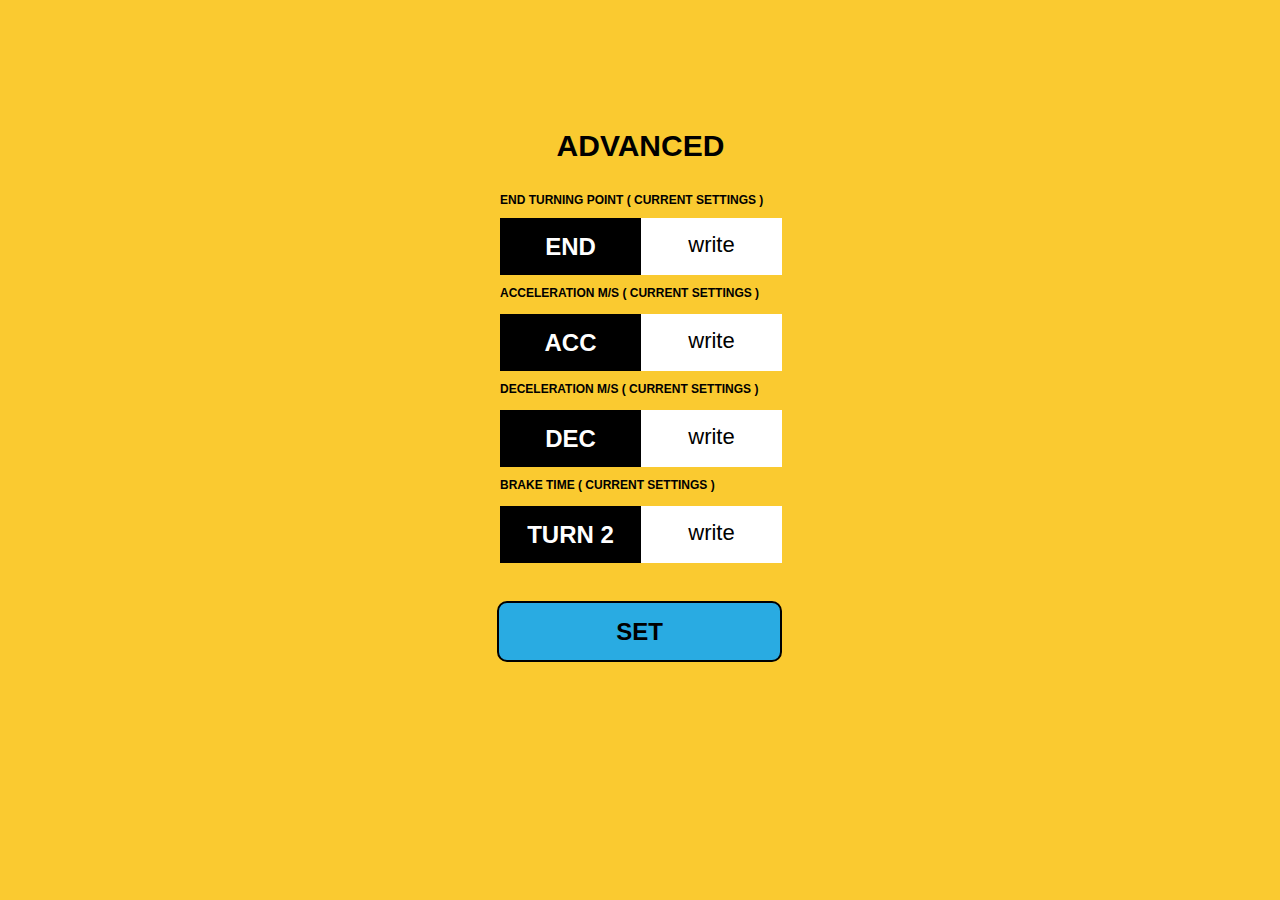
==== data/advanced.html @ ce251506 "Remove nomq from html files" ====
<!DOCTYPE html>
<html class="nojs html css_verticalspacer" lang="en-US">
 <head>

  <meta http-equiv="Content-type" content="text/html;charset=UTF-8"/>
  <meta name="generator" content="2018.1.1.386"/>
  <meta name="viewport" content="width=device-width, initial-scale=1.0"/>
   
  <title>Advanced</title>
  <!-- CSS -->
  <link rel="stylesheet" type="text/css" href="css/site_global.css?crc=444006867"/>
  <link rel="stylesheet" type="text/css" href="css/advanced.css?crc=213517032" id="pagesheet"/>
 </head>
 <body>

  <div class="breakpoint active" id="bp_infinity" data-min-width="961"><!-- responsive breakpoint node -->
   <div class="clearfix" id="page"><!-- column -->
    <a class="nonblock nontext clip_frame colelem shared_content" id="u1479" href="program-selector.html" data-content-guid="u1479_content"><!-- svg --><img class="svg temp_no_img_src" id="u1480" data-orig-src="images/left-arrow.svg?crc=391656077" width="75" height="75" alt="" data-mu-svgfallback="images/left%20arrow_poster_.png?crc=184332363" src="images/blank.gif?crc=4208392903"/></a>
    <div class="clearfix colelem shared_content" id="u1478-4" data-content-guid="u1478-4_content"><!-- content -->
     <p id="u1478-2">ADVANCED</p>
    </div>
    <div class="clearfix colelem shared_content" id="u1481-4" data-content-guid="u1481-4_content"><!-- content -->
     <p>END TURNING POINT ( CURRENT SETTINGS )</p>
    </div>
    <div class="clearfix colelem shared_content" id="pu1469-4" data-content-guid="pu1469-4_content"><!-- group -->
     <div class="clearfix grpelem" id="u1469-4"><!-- content -->
      <p id="u1469-2">END</p>
     </div>
     <div class="clearfix grpelem" id="u1470-4"><!-- content -->
      <p id="u1470-2">write</p>
     </div>
    </div>
    <div class="clearfix colelem shared_content" id="u1482-4" data-content-guid="u1482-4_content"><!-- content -->
     <p>ACCELERATION M/S ( CURRENT SETTINGS )</p>
    </div>
    <div class="clearfix colelem shared_content" id="pu1471-4" data-content-guid="pu1471-4_content"><!-- group -->
     <div class="clearfix grpelem" id="u1471-4"><!-- content -->
      <p id="u1471-2">ACC</p>
     </div>
     <div class="clearfix grpelem" id="u1472-4"><!-- content -->
      <p id="u1472-2">write</p>
     </div>
    </div>
    <div class="clearfix colelem shared_content" id="u1483-4" data-content-guid="u1483-4_content"><!-- content -->
     <p>DECELERATION M/S ( CURRENT SETTINGS )</p>
    </div>
    <div class="clearfix colelem shared_content" id="pu1473-4" data-content-guid="pu1473-4_content"><!-- group -->
     <div class="clearfix grpelem" id="u1473-4"><!-- content -->
      <p id="u1473-2">DEC</p>
     </div>
     <div class="clearfix grpelem" id="u1474-4"><!-- content -->
      <p id="u1474-2">write</p>
     </div>
    </div>
    <div class="clearfix colelem shared_content" id="u1484-4" data-content-guid="u1484-4_content"><!-- content -->
     <p>BRAKE TIME ( CURRENT SETTINGS )</p>
    </div>
    <div class="clearfix colelem shared_content" id="pu1475-4" data-content-guid="pu1475-4_content"><!-- group -->
     <div class="clearfix grpelem" id="u1475-4"><!-- content -->
      <p id="u1475-2">TURN 2</p>
     </div>
     <div class="clearfix grpelem" id="u1476-4"><!-- content -->
      <p id="u1476-2">write</p>
     </div>
    </div>
    <div class="rounded-corners clearfix colelem shared_content" id="u1477-4" data-content-guid="u1477-4_content"><!-- content -->
     <p id="u1477-2">SET</p>
    </div>
    <div class="verticalspacer" data-offset-top="662" data-content-above-spacer="662" data-content-below-spacer="21"></div>
   </div>
  </div>
  <div class="breakpoint" id="bp_960" data-min-width="741" data-max-width="960"><!-- responsive breakpoint node -->
   <div class="clearfix temp_no_id" data-orig-id="page"><!-- column -->
    <span class="nonblock nontext clip_frame colelem placeholder" data-placeholder-for="u1479_content"><!-- placeholder node --></span>
    <span class="clearfix colelem placeholder" data-placeholder-for="u1478-4_content"><!-- placeholder node --></span>
    <span class="clearfix colelem placeholder" data-placeholder-for="u1481-4_content"><!-- placeholder node --></span>
    <span class="clearfix colelem placeholder" data-placeholder-for="pu1469-4_content"><!-- placeholder node --></span>
    <span class="clearfix colelem placeholder" data-placeholder-for="u1482-4_content"><!-- placeholder node --></span>
    <span class="clearfix colelem placeholder" data-placeholder-for="pu1471-4_content"><!-- placeholder node --></span>
    <span class="clearfix colelem placeholder" data-placeholder-for="u1483-4_content"><!-- placeholder node --></span>
    <span class="clearfix colelem placeholder" data-placeholder-for="pu1473-4_content"><!-- placeholder node --></span>
    <span class="clearfix colelem placeholder" data-placeholder-for="u1484-4_content"><!-- placeholder node --></span>
    <span class="clearfix colelem placeholder" data-placeholder-for="pu1475-4_content"><!-- placeholder node --></span>
    <span class="rounded-corners clearfix colelem placeholder" data-placeholder-for="u1477-4_content"><!-- placeholder node --></span>
    <div class="verticalspacer" data-offset-top="660" data-content-above-spacer="660" data-content-below-spacer="18"></div>
   </div>
  </div>
  <div class="breakpoint" id="bp_740" data-min-width="321" data-max-width="740"><!-- responsive breakpoint node -->
   <div class="clearfix temp_no_id" data-orig-id="page"><!-- column -->
    <span class="nonblock nontext clip_frame colelem placeholder" data-placeholder-for="u1479_content"><!-- placeholder node --></span>
    <span class="clearfix colelem placeholder" data-placeholder-for="u1478-4_content"><!-- placeholder node --></span>
    <span class="clearfix colelem placeholder" data-placeholder-for="u1481-4_content"><!-- placeholder node --></span>
    <span class="clearfix colelem placeholder" data-placeholder-for="pu1469-4_content"><!-- placeholder node --></span>
    <span class="clearfix colelem placeholder" data-placeholder-for="u1482-4_content"><!-- placeholder node --></span>
    <span class="clearfix colelem placeholder" data-placeholder-for="pu1471-4_content"><!-- placeholder node --></span>
    <span class="clearfix colelem placeholder" data-placeholder-for="u1483-4_content"><!-- placeholder node --></span>
    <span class="clearfix colelem placeholder" data-placeholder-for="pu1473-4_content"><!-- placeholder node --></span>
    <span class="clearfix colelem placeholder" data-placeholder-for="u1484-4_content"><!-- placeholder node --></span>
    <span class="clearfix colelem placeholder" data-placeholder-for="pu1475-4_content"><!-- placeholder node --></span>
    <span class="rounded-corners clearfix colelem placeholder" data-placeholder-for="u1477-4_content"><!-- placeholder node --></span>
    <div class="verticalspacer" data-offset-top="660" data-content-above-spacer="660" data-content-below-spacer="21"></div>
   </div>
  </div>
  <div class="breakpoint" id="bp_320" data-max-width="320"><!-- responsive breakpoint node -->
   <div class="clearfix temp_no_id" data-orig-id="page"><!-- column -->
    <a class="nonblock nontext clip_frame colelem temp_no_id" href="program-selector.html" data-orig-id="u1479"><!-- svg --><img class="svg temp_no_id temp_no_img_src" data-orig-src="images/left-arrow.svg?crc=391656077" width="38" height="38" alt="" data-mu-svgfallback="images/left%20arrow_poster_.png?crc=184332363" data-orig-id="u1480" src="images/blank.gif?crc=4208392903"/></a>
    <span class="clearfix colelem placeholder" data-placeholder-for="u1478-4_content"><!-- placeholder node --></span>
    <span class="clearfix colelem placeholder" data-placeholder-for="u1481-4_content"><!-- placeholder node --></span>
    <span class="clearfix colelem placeholder" data-placeholder-for="pu1469-4_content"><!-- placeholder node --></span>
    <span class="clearfix colelem placeholder" data-placeholder-for="u1482-4_content"><!-- placeholder node --></span>
    <span class="clearfix colelem placeholder" data-placeholder-for="pu1471-4_content"><!-- placeholder node --></span>
    <span class="clearfix colelem placeholder" data-placeholder-for="u1483-4_content"><!-- placeholder node --></span>
    <span class="clearfix colelem placeholder" data-placeholder-for="pu1473-4_content"><!-- placeholder node --></span>
    <span class="clearfix colelem placeholder" data-placeholder-for="u1484-4_content"><!-- placeholder node --></span>
    <span class="clearfix colelem placeholder" data-placeholder-for="pu1475-4_content"><!-- placeholder node --></span>
    <span class="rounded-corners clearfix colelem placeholder" data-placeholder-for="u1477-4_content"><!-- placeholder node --></span>
    <div class="verticalspacer" data-offset-top="581" data-content-above-spacer="580" data-content-below-spacer="101"></div>
   </div>
  </div>
  <!-- Other scripts -->
  </body>
</html>
---- data/css/site_global.css ----
html {
  min-height: 100%;
  min-width: 100%;
  -ms-text-size-adjust: none;
}

body,
div,
dl,
dt,
dd,
ul,
ol,
li,
nav,
h1,
h2,
h3,
h4,
h5,
h6,
pre,
code,
form,
fieldset,
legend,
input,
button,
textarea,
p,
blockquote,
th,
td,
a {
  margin: 0px;
  padding: 0px;
  border-width: 0px;
  border-style: solid;
  border-color: transparent;
  -webkit-transform-origin: left top;
  -ms-transform-origin: left top;
  -o-transform-origin: left top;
  transform-origin: left top;
  background-repeat: no-repeat;
}

button.submit-btn {
  -moz-box-sizing: content-box;
  -webkit-box-sizing: content-box;
  box-sizing: content-box;
}

.transition {
  -webkit-transition-property: background-image, background-position, background-color, border-color, border-radius, color, font-size, font-style, font-weight, letter-spacing, line-height, text-align, box-shadow, text-shadow, opacity;
  transition-property: background-image, background-position, background-color, border-color, border-radius, color, font-size, font-style, font-weight, letter-spacing, line-height, text-align, box-shadow, text-shadow, opacity;
}

.transition * {
  -webkit-transition: inherit;
  transition: inherit;
}

table {
  border-collapse: collapse;
  border-spacing: 0px;
}

fieldset,
img {
  border: 0px;
  border-style: solid;
  -webkit-transform-origin: left top;
  -ms-transform-origin: left top;
  -o-transform-origin: left top;
  transform-origin: left top;
}

address,
caption,
cite,
code,
dfn,
em,
strong,
th,
var,
optgroup {
  font-style: inherit;
  font-weight: inherit;
}

del,
ins {
  text-decoration: none;
}

li {
  list-style: none;
}

caption,
th {
  text-align: left;
}

h1,
h2,
h3,
h4,
h5,
h6 {
  font-size: 100%;
  font-weight: inherit;
}

input,
button,
textarea,
select,
optgroup,
option {
  font-family: inherit;
  font-size: inherit;
  font-style: inherit;
  font-weight: inherit;
}

.form-grp input,
.form-grp textarea {
  -webkit-appearance: none;
  -webkit-border-radius: 0;
}

body {
  font-family: Arial, Helvetica Neue, Helvetica, sans-serif;
  text-align: left;
  font-size: 14px;
  line-height: 17px;
  word-wrap: break-word;
  text-rendering: optimizeLegibility;
  -moz-font-feature-settings: 'liga';
  -ms-font-feature-settings: 'liga';
  -webkit-font-feature-settings: 'liga';
  font-feature-settings: 'liga';
}

a:link {
  color: #0000FF;
  text-decoration: underline;
}

a:visited {
  color: #800080;
  text-decoration: underline;
}

a:hover {
  color: #0000FF;
  text-decoration: underline;
}

a:active {
  color: #EE0000;
  text-decoration: underline;
}

a.nontext {
  color: black;
  text-decoration: none;
  font-style: normal;
  font-weight: normal;
}

.normal_text {
  color: #000000;
  direction: ltr;
  font-family: Arial, Helvetica Neue, Helvetica, sans-serif;
  font-size: 14px;
  font-style: normal;
  font-weight: normal;
  letter-spacing: 0px;
  line-height: 17px;
  text-align: left;
  text-decoration: none;
  text-indent: 0px;
  text-transform: none;
  vertical-align: 0px;
  padding: 0px;
}

.list0 li:before {
  position: absolute;
  right: 100%;
  letter-spacing: 0px;
  text-decoration: none;
  font-weight: normal;
  font-style: normal;
}

.rtl-list li:before {
  right: auto;
  left: 100%;
}

.nls-None>li:before,
.nls-None .list3>li:before,
.nls-None .list6>li:before {
  margin-right: 6px;
  content: '•';
}

.nls-None .list1>li:before,
.nls-None .list4>li:before,
.nls-None .list7>li:before {
  margin-right: 6px;
  content: '○';
}

.nls-None,
.nls-None .list1,
.nls-None .list2,
.nls-None .list3,
.nls-None .list4,
.nls-None .list5,
.nls-None .list6,
.nls-None .list7,
.nls-None .list8 {
  padding-left: 34px;
}

.nls-None.rtl-list,
.nls-None .list1.rtl-list,
.nls-None .list2.rtl-list,
.nls-None .list3.rtl-list,
.nls-None .list4.rtl-list,
.nls-None .list5.rtl-list,
.nls-None .list6.rtl-list,
.nls-None .list7.rtl-list,
.nls-None .list8.rtl-list {
  padding-left: 0px;
  padding-right: 34px;
}

.nls-None .list2>li:before,
.nls-None .list5>li:before,
.nls-None .list8>li:before {
  margin-right: 6px;
  content: '-';
}

.nls-None.rtl-list>li:before,
.nls-None .list1.rtl-list>li:before,
.nls-None .list2.rtl-list>li:before,
.nls-None .list3.rtl-list>li:before,
.nls-None .list4.rtl-list>li:before,
.nls-None .list5.rtl-list>li:before,
.nls-None .list6.rtl-list>li:before,
.nls-None .list7.rtl-list>li:before,
.nls-None .list8.rtl-list>li:before {
  margin-right: 0px;
  margin-left: 6px;
}

.TabbedPanelsTab {
  white-space: nowrap;
}

.MenuBar .MenuBarView,
.MenuBar .SubMenuView {
  display: block;
  list-style: none;
}

.MenuBar .SubMenu {
  display: none;
  position: absolute;
}

.NoWrap {
  white-space: nowrap;
  word-wrap: normal;
}

.rootelem {
  margin-left: auto;
  margin-right: auto;
}

.colelem {
  display: inline;
  float: left;
  clear: both;
}

.clearfix:after {
  content: "\0020";
  visibility: hidden;
  display: block;
  height: 0px;
  clear: both;
}

*:first-child+html .clearfix {
  zoom: 1;
}

.clip_frame {
  overflow: hidden;
}

.popup_anchor {
  position: relative;
  width: 0px;
  height: 0px;
}

.allow_click_through * {
  pointer-events: auto;
}

.popup_element {
  z-index: 100000;
}

.svg {
  display: block;
  vertical-align: top;
}

span.wrap {
  content: '';
  clear: left;
  display: block;
}

span.actAsInlineDiv {
  display: inline-block;
}

.position_content,
.excludeFromNormalFlow {
  float: left;
}

.preload_images {
  position: absolute;
  overflow: hidden;
  left: -9999px;
  top: -9999px;
  height: 1px;
  width: 1px;
}

.preload {
  height: 1px;
  width: 1px;
}

.animateStates {
  -webkit-transition: 0.3s ease-in-out;
  -moz-transition: 0.3s ease-in-out;
  -o-transition: 0.3s ease-in-out;
  transition: 0.3s ease-in-out;
}

[data-whatinput="mouse"] *:focus,
[data-whatinput="touch"] *:focus,
input:focus,
textarea:focus {
  outline: none;
}

textarea {
  resize: none;
  overflow: auto;
}

.allow_click_through,
.fld-prompt {
  pointer-events: none;
}

.wrapped-input {
  position: absolute;
  top: 0px;
  left: 0px;
  background: transparent;
  border: none;
}

.submit-btn {
  z-index: 50000;
  cursor: pointer;
}

.anchor_item {
  width: 22px;
  height: 18px;
}

.MenuBar .SubMenuVisible,
.MenuBarVertical .SubMenuVisible,
.MenuBar .SubMenu .SubMenuVisible,
.popup_element.Active,
span.actAsPara,
.actAsDiv,
a.nonblock.nontext,
img.block {
  display: block;
}

.widget_invisible,
.js .invi,
.js .mse_pre_init {
  visibility: hidden;
}

.ose_ei {
  visibility: hidden;
  z-index: 0;
}

.no_vert_scroll {
  overflow-y: hidden;
}

.always_vert_scroll {
  overflow-y: scroll;
}

.always_horz_scroll {
  overflow-x: scroll;
}

.fullscreen {
  overflow: hidden;
  left: 0px;
  top: 0px;
  position: fixed;
  height: 100%;
  width: 100%;
  -moz-box-sizing: border-box;
  -webkit-box-sizing: border-box;
  -ms-box-sizing: border-box;
  box-sizing: border-box;
}

.fullwidth {
  position: absolute;
}

.borderbox {
  -moz-box-sizing: border-box;
  -webkit-box-sizing: border-box;
  -ms-box-sizing: border-box;
  box-sizing: border-box;
}

.scroll_wrapper {
  position: absolute;
  overflow: auto;
  left: 0px;
  right: 0px;
  top: 0px;
  bottom: 0px;
  padding-top: 0px;
  padding-bottom: 0px;
  margin-top: 0px;
  margin-bottom: 0px;
}

.browser_width>* {
  position: absolute;
  left: 0px;
  right: 0px;
}

.grpelem,
.accordion_wrapper {
  display: inline;
  float: left;
}

.fld-checkbox input[type=checkbox],
.fld-radiobutton input[type=radio] {
  position: absolute;
  overflow: hidden;
  clip: rect(0px, 0px, 0px, 0px);
  height: 1px;
  width: 1px;
  margin: -1px;
  padding: 0px;
  border: 0px;
}

.fld-checkbox input[type=checkbox]+label,
.fld-radiobutton input[type=radio]+label {
  display: inline-block;
  background-repeat: no-repeat;
  cursor: pointer;
  float: left;
  width: 100%;
  height: 100%;
}

.pointer_cursor,
.fld-recaptcha-mode,
.fld-recaptcha-refresh,
.fld-recaptcha-help {
  cursor: pointer;
}

p,
h1,
h2,
h3,
h4,
h5,
h6,
ol,
ul,
span.actAsPara {
  max-height: 1000000px;
}

.superscript {
  vertical-align: super;
  font-size: 66%;
  line-height: 0px;
}

.subscript {
  vertical-align: sub;
  font-size: 66%;
  line-height: 0px;
}

.horizontalSlideShow {
  -ms-touch-action: pan-y;
  touch-action: pan-y;
}

.verticalSlideShow {
  -ms-touch-action: pan-x;
  touch-action: pan-x;
}

.colelem100,
.verticalspacer {
  clear: both;
}

.list0 li,
.MenuBar .MenuItemContainer,
.SlideShowContentPanel .fullscreen img,
.css_verticalspacer .verticalspacer {
  position: relative;
}

.popup_element.Inactive,
.js .disn,
.js .an_invi,
.hidden,
.breakpoint {
  display: none;
}

#muse_css_mq {
  position: absolute;
  display: none;
  background-color: #FFFFFE;
}

.fluid_height_spacer {
  width: 0.01px;
}

.muse_check_css {
  display: none;
  position: fixed;
}

@media screen and (-webkit-min-device-pixel-ratio:0) {
  body {
    text-rendering: auto;
  }
}
---- data/css/advanced.css ----
.version.advanced {
  color: #00000C;
  background-color: #BA02E8;
}

#page {
  background-image: none;
  margin-right: auto;
  background-color: transparent;
  z-index: 1;
  border-color: #000000;
  border-width: 0px;
  margin-left: auto;
}

#u1479 {
  position: relative;
  z-index: 42;
  background-color: transparent;
}

#u1480 {
  display: block;
  z-index: 43;
}

#u1478-4 {
  color: #000000;
  text-align: center;
  position: relative;
  font-weight: bold;
  min-height: 35px;
  font-size: 30px;
  line-height: 36px;
  background-color: transparent;
  z-index: 38;
}

#u1478-2 {
  padding-top: 8px;
}

#u1481-4 {
  color: #000000;
  width: 281px;
  min-height: 17px;
  position: relative;
  font-weight: bold;
  font-size: 12px;
  line-height: 14px;
  background-color: transparent;
  z-index: 44;
}

#pu1469-4 {
  width: 0.01px;
  z-index: 2;
}

#u1469-4 {
  color: #FFFFFF;
  text-align: center;
  position: relative;
  font-weight: bold;
  min-height: 57px;
  font-size: 24px;
  margin-right: -10000px;
  line-height: 29px;
  background-color: #000000;
  z-index: 2;
  border-color: #000000;
}

#u1470-4 {
  color: #000000;
  text-align: center;
  position: relative;
  font-weight: normal;
  min-height: 57px;
  font-size: 22px;
  margin-right: -10000px;
  line-height: 26px;
  background-color: #FFFFFF;
  z-index: 6;
  border-color: #000000;
}

#u1482-4 {
  z-index: 48;
  color: #000000;
  width: 281px;
  position: relative;
  font-weight: bold;
  min-height: 17px;
  font-size: 12px;
  line-height: 14px;
  background-color: transparent;
}

#pu1471-4 {
  width: 0.01px;
  z-index: 10;
}

#u1471-4 {
  color: #FFFFFF;
  text-align: center;
  position: relative;
  font-weight: bold;
  min-height: 57px;
  font-size: 24px;
  margin-right: -10000px;
  line-height: 29px;
  background-color: #000000;
  z-index: 10;
  border-color: #000000;
}

#u1472-4 {
  color: #000000;
  text-align: center;
  position: relative;
  font-weight: normal;
  min-height: 57px;
  font-size: 22px;
  margin-right: -10000px;
  line-height: 26px;
  background-color: #FFFFFF;
  z-index: 14;
  border-color: #000000;
}

#u1483-4 {
  color: #000000;
  width: 281px;
  min-height: 17px;
  position: relative;
  font-weight: bold;
  font-size: 12px;
  line-height: 14px;
  background-color: transparent;
  z-index: 52;
}

#pu1473-4 {
  width: 0.01px;
  z-index: 18;
}

#u1473-4 {
  color: #FFFFFF;
  text-align: center;
  position: relative;
  font-weight: bold;
  min-height: 57px;
  font-size: 24px;
  margin-right: -10000px;
  line-height: 29px;
  background-color: #000000;
  z-index: 18;
  border-color: #000000;
}

#u1474-4 {
  color: #000000;
  text-align: center;
  position: relative;
  font-weight: normal;
  min-height: 57px;
  font-size: 22px;
  margin-right: -10000px;
  line-height: 26px;
  background-color: #FFFFFF;
  z-index: 22;
  border-color: #000000;
}

#u1484-4 {
  color: #000000;
  width: 281px;
  min-height: 17px;
  position: relative;
  font-weight: bold;
  font-size: 12px;
  line-height: 14px;
  background-color: transparent;
  z-index: 56;
}

#pu1475-4 {
  z-index: 26;
  width: 0.01px;
  margin-left: 2px;
}

#u1475-4 {
  color: #FFFFFF;
  text-align: center;
  position: relative;
  font-weight: bold;
  min-height: 57px;
  font-size: 24px;
  margin-right: -10000px;
  line-height: 29px;
  background-color: #000000;
  z-index: 26;
  border-color: #000000;
}

#u1476-4 {
  color: #000000;
  text-align: center;
  position: relative;
  font-weight: normal;
  min-height: 57px;
  font-size: 22px;
  margin-right: -10000px;
  line-height: 26px;
  background-color: #FFFFFF;
  z-index: 30;
  border-color: #000000;
}

#u1477-4 {
  color: #000000;
  text-align: center;
  position: relative;
  font-weight: bold;
  min-height: 57px;
  font-size: 24px;
  line-height: 29px;
  background-color: #29ABE2;
  z-index: 34;
  border-style: solid;
  border-color: #000000;
  border-radius: 10px;
  width: 281px;
  border-width: 2px;
}

#u1469-2,
#u1470-2,
#u1471-2,
#u1472-2,
#u1473-2,
#u1474-2,
#u1475-2,
#u1476-2,
#u1477-2 {
  padding-top: 14px;
}

.html {
  background-color: #FACA30;
}

body {
  position: relative;
}

@media (min-width: 961px),
print {
  #muse_css_mq {
    background-color: #FFFFFF;
  }
  #bp_infinity.active {
    display: block;
  }
  #page {
    width: 285px;
    min-height: 638px;
    padding: 24px 337px 21px 338px;
  }
  #u1479 {
    width: 75px;
    margin-left: 104px;
  }
  #u1478-4 {
    width: 281px;
    margin-left: 2px;
    margin-top: 21px;
  }
  #u1481-4 {
    margin-left: 2px;
    margin-top: 29px;
  }
  #pu1469-4 {
    margin-left: 2px;
    margin-top: 8px;
  }
  #u1482-4,
  #pu1471-4,
  #u1483-4,
  #pu1473-4,
  #u1484-4 {
    margin-left: 2px;
    margin-top: 11px;
  }
  #pu1475-4 {
    margin-top: 11px;
  }
  #u1469-4,
  #u1471-4,
  #u1473-4,
  #u1475-4 {
    width: 141px;
  }
  #u1470-4,
  #u1472-4,
  #u1474-4,
  #u1476-4 {
    width: 141px;
    left: 141px;
  }
  #u1477-4 {
    left: -1px;
    margin-top: 38px;
  }
  .css_verticalspacer .verticalspacer {
    height: calc(100vh - 683px);
  }
  body {
    min-width: 960px;
  }
}

@media (min-width: 741px) and (max-width: 960px) {
  #muse_css_mq {
    background-color: #0003c0;
  }
  #bp_960.active {
    display: block;
  }
  #page {
    width: 285px;
    min-height: 636px;
    padding: 24px 227px 19px 228px;
  }
  #u1479 {
    width: 75px;
    margin-left: 104px;
  }
  #u1478-4 {
    width: 281px;
    margin-left: 1px;
    margin-top: 43px;
  }
  #pu1469-4 {
    margin-left: 1px;
    margin-top: 3px;
  }
  #u1482-4 {
    margin-left: 2px;
    margin-top: 11px;
  }
  #pu1471-4,
  #pu1473-4 {
    margin-left: 1px;
    margin-top: 10px;
  }
  #u1481-4,
  #u1483-4,
  #u1484-4 {
    margin-left: 2px;
    margin-top: 12px;
  }
  #pu1475-4 {
    margin-top: 10px;
  }
  #u1469-4,
  #u1471-4,
  #u1473-4,
  #u1475-4 {
    width: 141px;
  }
  #u1470-4,
  #u1472-4,
  #u1474-4,
  #u1476-4 {
    width: 141px;
    left: 141px;
  }
  #u1477-4 {
    margin-top: 37px;
  }
  .css_verticalspacer .verticalspacer {
    height: calc(100vh - 678px);
  }
  body {
    overflow-x: hidden;
    min-width: 740px;
  }
}

@media (min-width: 321px) and (max-width: 740px) {
  #muse_css_mq {
    background-color: #0002e4;
  }
  #bp_740.active {
    display: block;
  }
  #page {
    width: 285px;
    min-height: 636px;
    padding: 24px 18px 21px 17px;
  }
  #u1479 {
    width: 75px;
    margin-left: 105px;
  }
  #u1478-4 {
    width: 281px;
    margin-left: 2px;
    margin-top: 43px;
  }
  #pu1469-4 {
    margin-left: 2px;
    margin-top: 3px;
  }
  #u1482-4 {
    margin-left: 3px;
    margin-top: 11px;
  }
  #pu1471-4,
  #pu1473-4 {
    margin-left: 2px;
    margin-top: 10px;
  }
  #u1481-4,
  #u1483-4,
  #u1484-4 {
    margin-left: 3px;
    margin-top: 12px;
  }
  #pu1475-4 {
    margin-top: 10px;
  }
  #u1469-4,
  #u1471-4,
  #u1473-4,
  #u1475-4 {
    width: 141px;
  }
  #u1470-4,
  #u1472-4,
  #u1474-4,
  #u1476-4 {
    width: 140px;
    left: 141px;
  }
  #u1477-4 {
    margin-top: 37px;
  }
  .css_verticalspacer .verticalspacer {
    height: calc(100vh - 681px);
  }
  body {
    overflow-x: hidden;
    min-width: 320px;
  }
}

@media (max-width: 320px) {
  #muse_css_mq {
    background-color: #000140;
  }
  #bp_320.active {
    display: block;
  }
  #page {
    width: 286px;
    min-height: 561px;
    padding: 20px 17px 101px;
  }
  #u1479 {
    width: 38px;
    margin-left: 124px;
  }
  #u1478-4 {
    width: 280px;
    margin-left: 3px;
    margin-top: 6px;
  }
  #pu1469-4 {
    margin-left: 2px;
    margin-top: 2px;
  }
  #pu1471-4,
  #pu1473-4 {
    margin-left: 2px;
    margin-top: 10px;
  }
  #u1481-4,
  #u1482-4,
  #u1483-4,
  #u1484-4 {
    margin-left: 3px;
    margin-top: 12px;
  }
  #pu1475-4 {
    margin-top: 9px;
  }
  #u1469-4,
  #u1471-4,
  #u1473-4,
  #u1475-4 {
    width: 140px;
  }
  #u1470-4,
  #u1472-4,
  #u1474-4,
  #u1476-4 {
    width: 141px;
    left: 140px;
  }
  #u1477-4 {
    margin-top: 37px;
  }
  .css_verticalspacer .verticalspacer {
    height: calc(100vh - 681px);
  }
  body {
    overflow-x: hidden;
    min-width: 320px;
  }
}
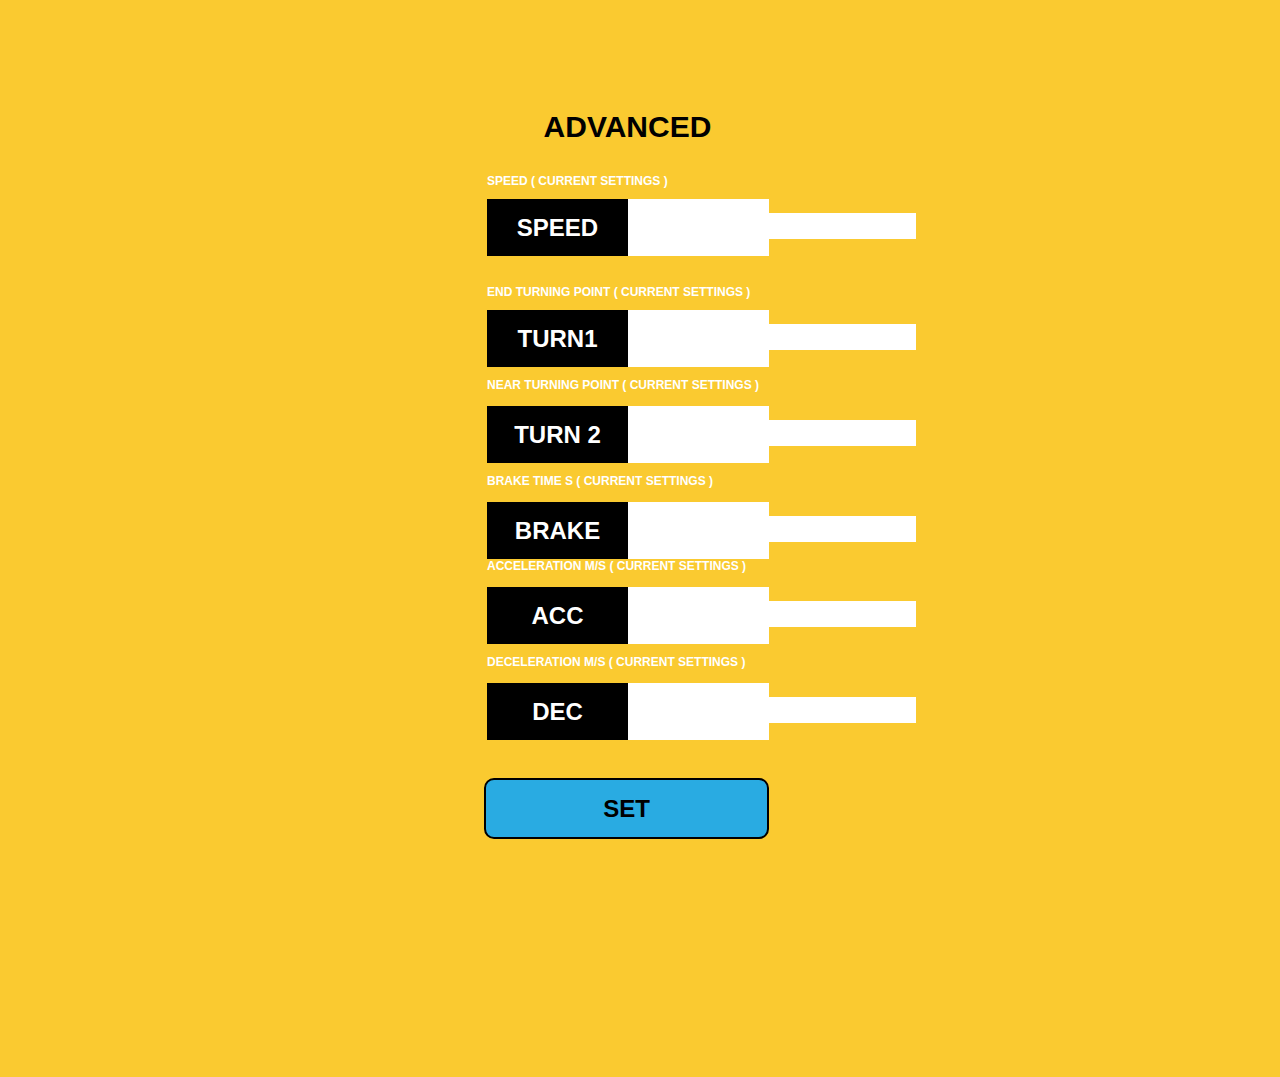
==== commit 3c82bd28: "Combine CSS for different modes. Update mode pages to correc data" ====
--- a/data/advanced.html
+++ b/data/advanced.html
@@ -4,117 +4,101 @@
 
   <meta http-equiv="Content-type" content="text/html;charset=UTF-8"/>
   <meta name="generator" content="2018.1.1.386"/>
-  <meta name="viewport" content="width=device-width, initial-scale=1.0"/>
-   
+  <meta name="viewport" content="width=device-width, initial-scale=1.0"/> 
+  
   <title>Advanced</title>
   <!-- CSS -->
-  <link rel="stylesheet" type="text/css" href="css/site_global.css?crc=444006867"/>
-  <link rel="stylesheet" type="text/css" href="css/advanced.css?crc=213517032" id="pagesheet"/>
- </head>
- <body>
+  <script type="text/javascript" src="scripts/jquery-3.6.0.min.js"></script>
+  <script type="text/javascript" src="scripts/mode-settings.js"></script>
+  <link rel="stylesheet" type="text/css" href="css/site_global.css"/>
+  <link rel="stylesheet" type="text/css" href="css/mode.css" id="pagesheet"/>
+</head>
+ <body id="advanced">
+  <p id="mode_id" style="display: none">advanced</p>
 
   <div class="breakpoint active" id="bp_infinity" data-min-width="961"><!-- responsive breakpoint node -->
    <div class="clearfix" id="page"><!-- column -->
-    <a class="nonblock nontext clip_frame colelem shared_content" id="u1479" href="program-selector.html" data-content-guid="u1479_content"><!-- svg --><img class="svg temp_no_img_src" id="u1480" data-orig-src="images/left-arrow.svg?crc=391656077" width="75" height="75" alt="" data-mu-svgfallback="images/left%20arrow_poster_.png?crc=184332363" src="images/blank.gif?crc=4208392903"/></a>
-    <div class="clearfix colelem shared_content" id="u1478-4" data-content-guid="u1478-4_content"><!-- content -->
-     <p id="u1478-2">ADVANCED</p>
+    <a class="nonblock nontext clip_frame colelem shared_content" id="u1231" href="program-selector.html" data-content-guid="u1231_content"><!-- svg --><img class="svg" id="u1227" data-orig-src="images/left-arrow.svg?crc=391656077" width="75" height="75" alt="" data-mu-svgfallback="images/left%20arrow_poster_.png?crc=184332363" src="images/blank.gif?crc=4208392903"/></a>
+    <div class="clearfix colelem shared_content" id="u1083-4" data-content-guid="u1083-4_content"><!-- content -->
+     <p id="u1083-2">ADVANCED</p>
     </div>
-    <div class="clearfix colelem shared_content" id="u1481-4" data-content-guid="u1481-4_content"><!-- content -->
+	  
+    <div class="clearfix colelem shared_content" id="u1247-4" data-content-guid="u1247-4_content"><!-- content -->
+      <p>SPEED ( CURRENT SETTINGS )</p>
+    </div>
+    <div class="clearfix colelem shared_content" id="pu1077-4" data-content-guid="pu1077-4_content"><!-- group -->
+      <div class="clearfix grpelem" id="u1077-4"><!-- content -->
+        <p id="u1077-2">SPEED</p>
+      </div>
+      <div class="clearfix grpelem" id="u1188-4"><!-- content -->
+        <p id="u1188-2"><input class ="clearfix grpelem" type="number" id="mode_speed"></p>
+      </div>
+    </div>
+
+    <div class="clearfix colelem shared_content" id="u1247-4" data-content-guid="u1247-4_content"><!-- content -->
      <p>END TURNING POINT ( CURRENT SETTINGS )</p>
     </div>
-    <div class="clearfix colelem shared_content" id="pu1469-4" data-content-guid="pu1469-4_content"><!-- group -->
-     <div class="clearfix grpelem" id="u1469-4"><!-- content -->
-      <p id="u1469-2">END</p>
-     </div>
-     <div class="clearfix grpelem" id="u1470-4"><!-- content -->
-      <p id="u1470-2">write</p>
-     </div>
+    <div class="clearfix colelem shared_content" id="pu1077-4" data-content-guid="pu1077-4_content"><!-- group -->
+      <div class="clearfix grpelem" id="u1077-4"><!-- content -->
+        <p id="u1077-2">TURN1</p>
+      </div>
+      <div class="clearfix grpelem" id="u1188-4"><!-- content -->
+        <p id="u1188-2"><input class ="clearfix grpelem" type="number" id="mode_turn1"></p>
+      </div>
     </div>
-    <div class="clearfix colelem shared_content" id="u1482-4" data-content-guid="u1482-4_content"><!-- content -->
-     <p>ACCELERATION M/S ( CURRENT SETTINGS )</p>
+
+    <div class="clearfix colelem shared_content" id="u1301-4" data-content-guid="u1301-4_content"><!-- content -->
+      <p>NEAR TURNING POINT ( CURRENT SETTINGS )</p>
     </div>
-    <div class="clearfix colelem shared_content" id="pu1471-4" data-content-guid="pu1471-4_content"><!-- group -->
-     <div class="clearfix grpelem" id="u1471-4"><!-- content -->
-      <p id="u1471-2">ACC</p>
-     </div>
-     <div class="clearfix grpelem" id="u1472-4"><!-- content -->
-      <p id="u1472-2">write</p>
-     </div>
+    <div class="clearfix colelem shared_content" id="pu1081-4" data-content-guid="pu1081-4_content"><!-- group -->
+      <div class="clearfix grpelem" id="u1081-4"><!-- content -->
+        <p id="u1081-2">TURN 2</p>
+      </div>
+      <div class="clearfix grpelem" id="u1218-4"><!-- content -->
+        <p id="u1218-2"><input class ="clearfix grpelem" type="number" id="mode_turn2"></p>
+      </div>
     </div>
-    <div class="clearfix colelem shared_content" id="u1483-4" data-content-guid="u1483-4_content"><!-- content -->
-     <p>DECELERATION M/S ( CURRENT SETTINGS )</p>
+
+    <div class="clearfix colelem shared_content" id="u1301-4" data-content-guid="u1301-4_content"><!-- content -->
+      <p>BRAKE TIME S ( CURRENT SETTINGS )</p>
     </div>
-    <div class="clearfix colelem shared_content" id="pu1473-4" data-content-guid="pu1473-4_content"><!-- group -->
-     <div class="clearfix grpelem" id="u1473-4"><!-- content -->
-      <p id="u1473-2">DEC</p>
-     </div>
-     <div class="clearfix grpelem" id="u1474-4"><!-- content -->
-      <p id="u1474-2">write</p>
-     </div>
+    <div class="clearfix colelem shared_content" id="pu1081-4" data-content-guid="pu1081-4_content"><!-- group -->
+      <div class="clearfix grpelem" id="u1081-4"><!-- content -->
+        <p id="u1081-2">BRAKE</p>
+      </div>
+      <div class="clearfix grpelem" id="u1218-4"><!-- content -->
+        <p id="u1218-2"><input class ="clearfix grpelem" type="number" id="mode_brake_time"></p>
+      </div>
     </div>
-    <div class="clearfix colelem shared_content" id="u1484-4" data-content-guid="u1484-4_content"><!-- content -->
-     <p>BRAKE TIME ( CURRENT SETTINGS )</p>
+
+    <div class="clearfix colelem shared_content" id="u1265-4" data-content-guid="u1265-4_content"><!-- content -->
+      <p>ACCELERATION M/S ( CURRENT SETTINGS )</p>
     </div>
-    <div class="clearfix colelem shared_content" id="pu1475-4" data-content-guid="pu1475-4_content"><!-- group -->
-     <div class="clearfix grpelem" id="u1475-4"><!-- content -->
-      <p id="u1475-2">TURN 2</p>
-     </div>
-     <div class="clearfix grpelem" id="u1476-4"><!-- content -->
-      <p id="u1476-2">write</p>
-     </div>
+    <div class="clearfix colelem shared_content" id="pu1079-4" data-content-guid="pu1079-4_content"><!-- group -->
+      <div class="clearfix grpelem" id="u1079-4"><!-- content -->
+        <p id="u1079-2">ACC</p>
+      </div>
+      <div class="clearfix grpelem" id="u1200-4"><!-- content -->
+        <p id="u1200-2"><input class ="clearfix grpelem" type="number" id="mode_acc"></p>
+      </div>
     </div>
-    <div class="rounded-corners clearfix colelem shared_content" id="u1477-4" data-content-guid="u1477-4_content"><!-- content -->
-     <p id="u1477-2">SET</p>
+
+    <div class="clearfix colelem shared_content" id="u1289-4" data-content-guid="u1289-4_content"><!-- content -->
+      <p>DECELERATION M/S ( CURRENT SETTINGS )</p>
     </div>
-    <div class="verticalspacer" data-offset-top="662" data-content-above-spacer="662" data-content-below-spacer="21"></div>
-   </div>
-  </div>
-  <div class="breakpoint" id="bp_960" data-min-width="741" data-max-width="960"><!-- responsive breakpoint node -->
-   <div class="clearfix temp_no_id" data-orig-id="page"><!-- column -->
-    <span class="nonblock nontext clip_frame colelem placeholder" data-placeholder-for="u1479_content"><!-- placeholder node --></span>
-    <span class="clearfix colelem placeholder" data-placeholder-for="u1478-4_content"><!-- placeholder node --></span>
-    <span class="clearfix colelem placeholder" data-placeholder-for="u1481-4_content"><!-- placeholder node --></span>
-    <span class="clearfix colelem placeholder" data-placeholder-for="pu1469-4_content"><!-- placeholder node --></span>
-    <span class="clearfix colelem placeholder" data-placeholder-for="u1482-4_content"><!-- placeholder node --></span>
-    <span class="clearfix colelem placeholder" data-placeholder-for="pu1471-4_content"><!-- placeholder node --></span>
-    <span class="clearfix colelem placeholder" data-placeholder-for="u1483-4_content"><!-- placeholder node --></span>
-    <span class="clearfix colelem placeholder" data-placeholder-for="pu1473-4_content"><!-- placeholder node --></span>
-    <span class="clearfix colelem placeholder" data-placeholder-for="u1484-4_content"><!-- placeholder node --></span>
-    <span class="clearfix colelem placeholder" data-placeholder-for="pu1475-4_content"><!-- placeholder node --></span>
-    <span class="rounded-corners clearfix colelem placeholder" data-placeholder-for="u1477-4_content"><!-- placeholder node --></span>
-    <div class="verticalspacer" data-offset-top="660" data-content-above-spacer="660" data-content-below-spacer="18"></div>
-   </div>
-  </div>
-  <div class="breakpoint" id="bp_740" data-min-width="321" data-max-width="740"><!-- responsive breakpoint node -->
-   <div class="clearfix temp_no_id" data-orig-id="page"><!-- column -->
-    <span class="nonblock nontext clip_frame colelem placeholder" data-placeholder-for="u1479_content"><!-- placeholder node --></span>
-    <span class="clearfix colelem placeholder" data-placeholder-for="u1478-4_content"><!-- placeholder node --></span>
-    <span class="clearfix colelem placeholder" data-placeholder-for="u1481-4_content"><!-- placeholder node --></span>
-    <span class="clearfix colelem placeholder" data-placeholder-for="pu1469-4_content"><!-- placeholder node --></span>
-    <span class="clearfix colelem placeholder" data-placeholder-for="u1482-4_content"><!-- placeholder node --></span>
-    <span class="clearfix colelem placeholder" data-placeholder-for="pu1471-4_content"><!-- placeholder node --></span>
-    <span class="clearfix colelem placeholder" data-placeholder-for="u1483-4_content"><!-- placeholder node --></span>
-    <span class="clearfix colelem placeholder" data-placeholder-for="pu1473-4_content"><!-- placeholder node --></span>
-    <span class="clearfix colelem placeholder" data-placeholder-for="u1484-4_content"><!-- placeholder node --></span>
-    <span class="clearfix colelem placeholder" data-placeholder-for="pu1475-4_content"><!-- placeholder node --></span>
-    <span class="rounded-corners clearfix colelem placeholder" data-placeholder-for="u1477-4_content"><!-- placeholder node --></span>
-    <div class="verticalspacer" data-offset-top="660" data-content-above-spacer="660" data-content-below-spacer="21"></div>
-   </div>
-  </div>
-  <div class="breakpoint" id="bp_320" data-max-width="320"><!-- responsive breakpoint node -->
-   <div class="clearfix temp_no_id" data-orig-id="page"><!-- column -->
-    <a class="nonblock nontext clip_frame colelem temp_no_id" href="program-selector.html" data-orig-id="u1479"><!-- svg --><img class="svg temp_no_id temp_no_img_src" data-orig-src="images/left-arrow.svg?crc=391656077" width="38" height="38" alt="" data-mu-svgfallback="images/left%20arrow_poster_.png?crc=184332363" data-orig-id="u1480" src="images/blank.gif?crc=4208392903"/></a>
-    <span class="clearfix colelem placeholder" data-placeholder-for="u1478-4_content"><!-- placeholder node --></span>
-    <span class="clearfix colelem placeholder" data-placeholder-for="u1481-4_content"><!-- placeholder node --></span>
-    <span class="clearfix colelem placeholder" data-placeholder-for="pu1469-4_content"><!-- placeholder node --></span>
-    <span class="clearfix colelem placeholder" data-placeholder-for="u1482-4_content"><!-- placeholder node --></span>
-    <span class="clearfix colelem placeholder" data-placeholder-for="pu1471-4_content"><!-- placeholder node --></span>
-    <span class="clearfix colelem placeholder" data-placeholder-for="u1483-4_content"><!-- placeholder node --></span>
-    <span class="clearfix colelem placeholder" data-placeholder-for="pu1473-4_content"><!-- placeholder node --></span>
-    <span class="clearfix colelem placeholder" data-placeholder-for="u1484-4_content"><!-- placeholder node --></span>
-    <span class="clearfix colelem placeholder" data-placeholder-for="pu1475-4_content"><!-- placeholder node --></span>
-    <span class="rounded-corners clearfix colelem placeholder" data-placeholder-for="u1477-4_content"><!-- placeholder node --></span>
-    <div class="verticalspacer" data-offset-top="581" data-content-above-spacer="580" data-content-below-spacer="101"></div>
+    <div class="clearfix colelem shared_content" id="pu1080-4" data-content-guid="pu1080-4_content"><!-- group -->
+      <div class="clearfix grpelem" id="u1080-4"><!-- content -->
+        <p id="u1080-2">DEC</p>
+      </div>
+      <div class="clearfix grpelem" id="u1209-4"><!-- content -->
+        <p id="u1209-2"><input class ="clearfix grpelem" type="number" id="mode_dec"></p>
+      </div>
+    </div>
+    
+    <div class="rounded-corners clearfix colelem shared_content" id="u1082-4" data-content-guid="u1082-4_content"><!-- content -->
+     <p id="u1082-2" onclick="save_mode_values()">SET</p>
+    </div>
+    <div class="verticalspacer" data-offset-top="662" data-content-above-spacer="662" data-content-below-spacer="18"></div>
    </div>
   </div>
   <!-- Other scripts -->
--- a/data/css/mode.css
+++ b/data/css/mode.css
@@ -0,0 +1,360 @@
+.version.novice {
+  color: #000015;
+  background-color: #51FA6B;
+}
+
+.version.expert {
+  color: #000017;
+  background-color: #C2782F;
+}
+
+.version.advanced {
+  color: #00000C;
+  background-color: #BA02E8;
+}
+
+.version.master {
+  color: #000001;
+  background-color: #9EAF48;
+}
+
+#page {
+  background-image: none;
+  margin-right: auto;
+  background-color: transparent;
+  z-index: 1;
+  border-color: #000000;
+  padding-top: 24px;
+  border-width: 0px;
+  margin-left: auto;
+}
+
+#u1231 {
+  position: relative;
+  z-index: 42;
+  background-color: transparent;
+}
+
+#u1227 {
+  display: block;
+  z-index: 43;
+}
+
+#u1083-4 {
+  color: #000000;
+  text-align: center;
+  position: relative;
+  font-weight: bold;
+  min-height: 35px;
+  font-size: 30px;
+  line-height: 36px;
+  background-color: transparent;
+  z-index: 38;
+}
+
+#u1083-2 {
+  padding-top: 8px;
+}
+
+#u1247-4 {
+  color: #FFFFFF;
+  width: 281px;
+  min-height: 17px;
+  position: relative;
+  font-weight: bold;
+  font-size: 12px;
+  line-height: 14px;
+  background-color: transparent;
+  z-index: 44;
+}
+
+#pu1077-4 {
+  width: 0.01px;
+  z-index: 2;
+}
+
+#u1077-4 {
+  color: #FFFFFF;
+  text-align: center;
+  position: relative;
+  font-weight: bold;
+  min-height: 57px;
+  font-size: 24px;
+  margin-right: -10000px;
+  line-height: 29px;
+  background-color: #000000;
+  z-index: 2;
+  border-color: #000000;
+}
+
+#u1188-4 {
+  color: #000000;
+  text-align: center;
+  position: relative;
+  font-weight: normal;
+  min-height: 57px;
+  font-size: 22px;
+  margin-right: -10000px;
+  line-height: 26px;
+  background-color: #FFFFFF;
+  z-index: 6;
+  border-color: #000000;
+}
+
+#u1265-4 {
+  z-index: 48;
+  color: #FFFFFF;
+  width: 281px;
+  position: relative;
+  font-weight: bold;
+  min-height: 17px;
+  font-size: 12px;
+  line-height: 14px;
+  background-color: transparent;
+}
+
+#pu1079-4 {
+  width: 0.01px;
+  z-index: 10;
+}
+
+#u1079-4 {
+  color: #FFFFFF;
+  text-align: center;
+  position: relative;
+  font-weight: bold;
+  min-height: 57px;
+  font-size: 24px;
+  margin-right: -10000px;
+  line-height: 29px;
+  background-color: #000000;
+  z-index: 10;
+  border-color: #000000;
+}
+
+#u1200-4 {
+  color: #000000;
+  text-align: center;
+  position: relative;
+  font-weight: normal;
+  min-height: 57px;
+  font-size: 22px;
+  margin-right: -10000px;
+  line-height: 26px;
+  background-color: #FFFFFF;
+  z-index: 14;
+  border-color: #000000;
+}
+
+#u1289-4 {
+  color: #FFFFFF;
+  width: 281px;
+  min-height: 17px;
+  position: relative;
+  font-weight: bold;
+  font-size: 12px;
+  line-height: 14px;
+  background-color: transparent;
+  z-index: 52;
+}
+
+#pu1080-4 {
+  width: 0.01px;
+  z-index: 18;
+}
+
+#u1080-4 {
+  color: #FFFFFF;
+  text-align: center;
+  position: relative;
+  font-weight: bold;
+  min-height: 57px;
+  font-size: 24px;
+  margin-right: -10000px;
+  line-height: 29px;
+  background-color: #000000;
+  z-index: 18;
+  border-color: #000000;
+}
+
+#u1209-4 {
+  color: #000000;
+  text-align: center;
+  position: relative;
+  font-weight: normal;
+  min-height: 57px;
+  font-size: 22px;
+  margin-right: -10000px;
+  line-height: 26px;
+  background-color: #FFFFFF;
+  z-index: 22;
+  border-color: #000000;
+}
+
+#u1301-4 {
+  color: #FFFFFF;
+  width: 281px;
+  min-height: 17px;
+  position: relative;
+  font-weight: bold;
+  font-size: 12px;
+  line-height: 14px;
+  background-color: transparent;
+  z-index: 56;
+}
+
+#pu1081-4 {
+  z-index: 26;
+  width: 0.01px;
+  margin-left: 2px;
+}
+
+#u1081-4 {
+  color: #FFFFFF;
+  text-align: center;
+  position: relative;
+  font-weight: bold;
+  min-height: 57px;
+  font-size: 24px;
+  margin-right: -10000px;
+  line-height: 29px;
+  background-color: #000000;
+  z-index: 26;
+  border-color: #000000;
+}
+
+#u1218-4 {
+  color: #000000;
+  text-align: center;
+  position: relative;
+  font-weight: normal;
+  min-height: 57px;
+  font-size: 22px;
+  margin-right: -10000px;
+  line-height: 26px;
+  background-color: #FFFFFF;
+  z-index: 30;
+  border-color: #000000;
+}
+
+#u1082-4 {
+  color: #000000;
+  text-align: center;
+  position: relative;
+  font-weight: bold;
+  min-height: 57px;
+  font-size: 24px;
+  line-height: 29px;
+  background-color: #29ABE2;
+  z-index: 34;
+  border-style: solid;
+  border-color: #000000;
+  border-radius: 10px;
+  width: 281px;
+  border-width: 2px;
+}
+
+#u1077-2,
+#u1188-2,
+#u1079-2,
+#u1200-2,
+#u1080-2,
+#u1209-2,
+#u1081-2,
+#u1218-2,
+#u1082-2 {
+  padding-top: 14px;
+}
+
+.html {
+  background-color: #FFFFFF;
+}
+
+body#novice {
+  background-color: #39B54A;
+  position: relative;
+}
+
+body#expert {
+  background-color: #F15A24;
+  position: relative;
+}
+
+body#advanced {
+  background-color: #FACA30;
+  position: relative;
+}
+
+body#master {
+  background-color: #FF0000;
+  position: relative;
+}
+
+body {
+  position: relative; 
+}
+
+@media (min-width: 100px),
+print {
+  #muse_css_mq {
+    background-color: #FFFFFF;
+  }
+  #bp_infinity.active {
+    display: block;
+  }
+  #page {
+    width: 285px;
+    min-height: 638px;
+    padding: 5px 30px 18px 5px;
+  }
+  #u1231 {
+    width: 75px;
+    margin-left: 104px;
+  }
+  #u1083-4 {
+    width: 281px;
+    margin-left: 2px;
+    margin-top: 21px;
+  }
+  #u1247-4 {
+    margin-left: 2px;
+    margin-top: 29px;
+  }
+  #pu1077-4 {
+    margin-left: 2px;
+    margin-top: 8px;
+  }
+  #u1265-4 {
+    margin-left: 2px;
+  }
+  #pu1079-4,
+  #u1289-4,
+  #pu1080-4,
+  #u1301-4 {
+    margin-left: 2px;
+    margin-top: 11px;
+  }
+  #pu1081-4 {
+    margin-top: 11px;
+  }
+  #u1077-4,
+  #u1079-4,
+  #u1080-4,
+  #u1081-4 {
+    width: 141px;
+  }
+  #u1188-4,
+  #u1200-4,
+  #u1209-4,
+  #u1218-4 {
+    width: 141px;
+    left: 141px;
+  }
+  #u1082-4 {
+    left: -1px;
+    margin-top: 38px;
+  }
+  .css_verticalspacer .verticalspacer {
+    height: calc(100vh - 680px);
+  }
+}
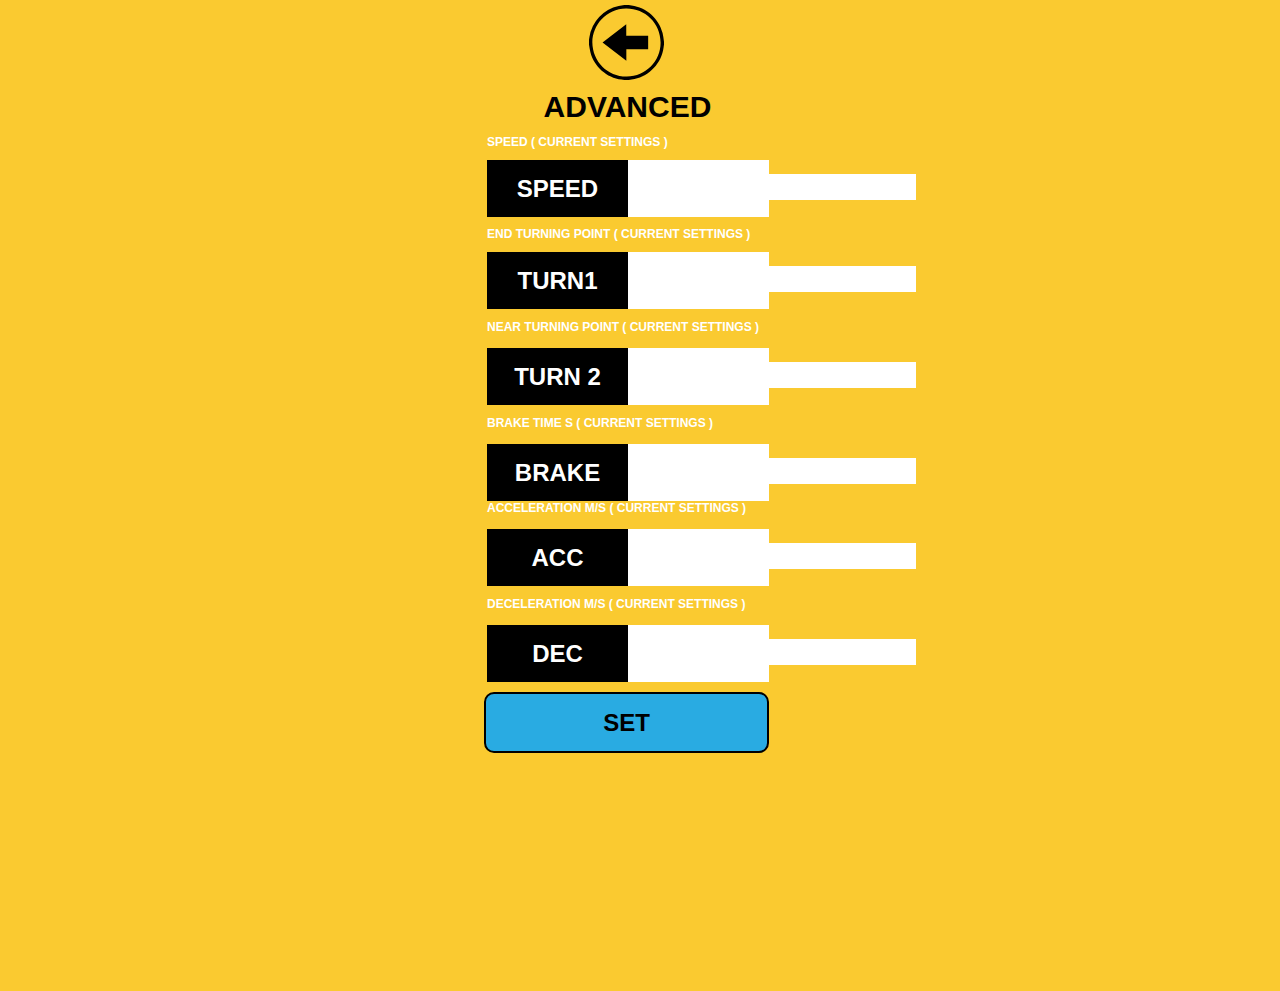
==== commit 96a6b2a2: "Fix some layout issues" ====
--- a/data/advanced.html
+++ b/data/advanced.html
@@ -18,7 +18,7 @@
 
   <div class="breakpoint active" id="bp_infinity" data-min-width="961"><!-- responsive breakpoint node -->
    <div class="clearfix" id="page"><!-- column -->
-    <a class="nonblock nontext clip_frame colelem shared_content" id="u1231" href="program-selector.html" data-content-guid="u1231_content"><!-- svg --><img class="svg" id="u1227" data-orig-src="images/left-arrow.svg?crc=391656077" width="75" height="75" alt="" data-mu-svgfallback="images/left%20arrow_poster_.png?crc=184332363" src="images/blank.gif?crc=4208392903"/></a>
+    <a class="nonblock nontext clip_frame colelem shared_content" id="u1231" href="program-selector.html" data-content-guid="u1231_content"><!-- svg --><img class="svg" id="u1227" width="75" height="75" alt="back" src="images/left-arrow.svg"/></a>
     <div class="clearfix colelem shared_content" id="u1083-4" data-content-guid="u1083-4_content"><!-- content -->
      <p id="u1083-2">ADVANCED</p>
     </div>
--- a/data/css/mode.css
+++ b/data/css/mode.css
@@ -314,11 +314,11 @@
   #u1083-4 {
     width: 281px;
     margin-left: 2px;
-    margin-top: 21px;
+    margin-top: 1px;
   }
   #u1247-4 {
     margin-left: 2px;
-    margin-top: 29px;
+    margin-top: 10px;
   }
   #pu1077-4 {
     margin-left: 2px;
@@ -352,7 +352,7 @@
   }
   #u1082-4 {
     left: -1px;
-    margin-top: 38px;
+    margin-top: 10px;
   }
   .css_verticalspacer .verticalspacer {
     height: calc(100vh - 680px);
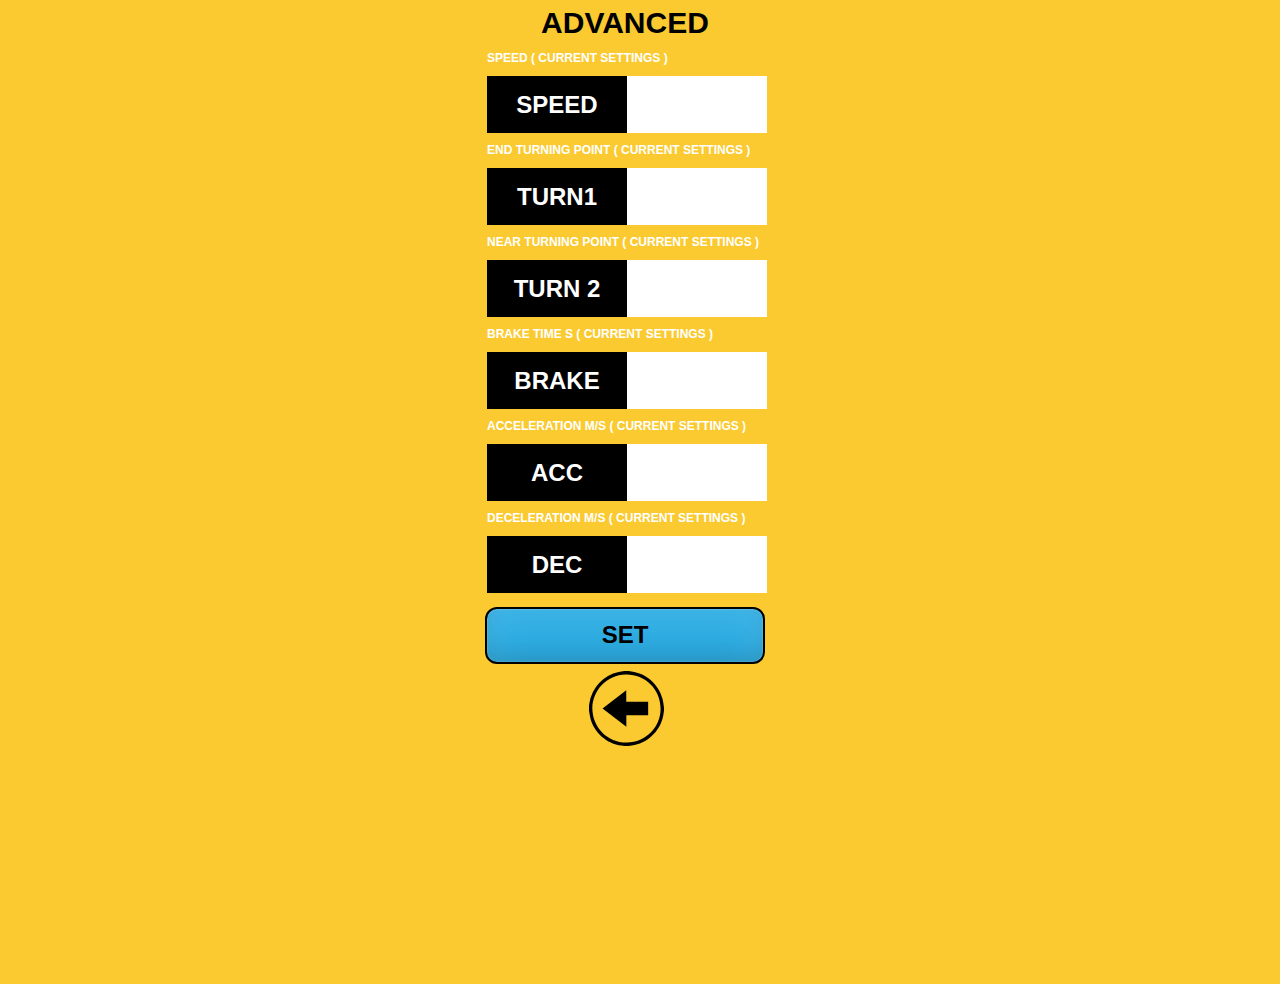
==== commit ba9c74cc: "Switch advanced, master and expert to use new CSS" ====
--- a/data/advanced.html
+++ b/data/advanced.html
@@ -1,106 +1,122 @@
 <!DOCTYPE html>
 <html class="nojs html css_verticalspacer" lang="en-US">
- <head>
 
-  <meta http-equiv="Content-type" content="text/html;charset=UTF-8"/>
-  <meta name="generator" content="2018.1.1.386"/>
-  <meta name="viewport" content="width=device-width, initial-scale=1.0"/> 
+<head>
+  <meta http-equiv="Content-type" content="text/html;charset=UTF-8" />
+  <meta name="viewport" content="width=device-width, initial-scale=1.0" />
   
   <title>Advanced</title>
-  <!-- CSS -->
   <script type="text/javascript" src="scripts/jquery-3.6.0.min.js"></script>
   <script type="text/javascript" src="scripts/mode-settings.js"></script>
-  <link rel="stylesheet" type="text/css" href="css/site_global.css"/>
-  <link rel="stylesheet" type="text/css" href="css/mode.css" id="pagesheet"/>
+  <link rel="stylesheet" type="text/css" href="css/site_global.css" />
+  <link rel="stylesheet" type="text/css" href="css/mode.css" id="pagesheet" />
 </head>
- <body id="advanced">
+
+<body id="advanced">
   <p id="mode_id" style="display: none">advanced</p>
 
-  <div class="breakpoint active" id="bp_infinity" data-min-width="961"><!-- responsive breakpoint node -->
-   <div class="clearfix" id="page"><!-- column -->
-    <a class="nonblock nontext clip_frame colelem shared_content" id="u1231" href="program-selector.html" data-content-guid="u1231_content"><!-- svg --><img class="svg" id="u1227" width="75" height="75" alt="back" src="images/left-arrow.svg"/></a>
-    <div class="clearfix colelem shared_content" id="u1083-4" data-content-guid="u1083-4_content"><!-- content -->
-     <p id="u1083-2">ADVANCED</p>
-    </div>
-	  
-    <div class="clearfix colelem shared_content" id="u1247-4" data-content-guid="u1247-4_content"><!-- content -->
-      <p>SPEED ( CURRENT SETTINGS )</p>
-    </div>
-    <div class="clearfix colelem shared_content" id="pu1077-4" data-content-guid="pu1077-4_content"><!-- group -->
-      <div class="clearfix grpelem" id="u1077-4"><!-- content -->
-        <p id="u1077-2">SPEED</p>
+  <div class="breakpoint active" id="bp_infinity" data-min-width="961">
+    <div id="page">
+      <div class="colelem mode_name width_full">
+        <p>ADVANCED</p>
       </div>
-      <div class="clearfix grpelem" id="u1188-4"><!-- content -->
-        <p id="u1188-2"><input class ="clearfix grpelem" type="number" id="mode_speed"></p>
+
+      <div class="colelem value_heading">
+        <p>SPEED ( CURRENT SETTINGS )</p>
+      </div>
+      <div class="colelem value_row">
+        <div class="grpelem value_name width_half">
+          <p>SPEED</p>
+        </div>
+        <div class="grpelem value_input width_half offset_half">
+          <p>
+            <input class="grpelem width_half" type="number" id="mode_speed">
+          </p>
+        </div>
+      </div>
+
+      <div class="colelem value_heading">
+        <p>END TURNING POINT ( CURRENT SETTINGS )</p>
+      </div>
+      <div class="colelem value_row">
+        <div class="grpelem value_name width_half">
+          <p>TURN1</p>
+        </div>
+        <div class="grpelem value_input width_half offset_half">
+          <p>
+            <input class="grpelem width_half" type="number" id="mode_turn1">
+          </p>
+        </div>
+      </div>
+
+      <div class="colelem value_heading">
+        <p>NEAR TURNING POINT ( CURRENT SETTINGS )</p>
+      </div>
+      <div class="colelem value_row">
+        <div class="grpelem value_name width_half">
+          <p>TURN 2</p>
+        </div>
+        <div class="grpelem value_input width_half offset_half">
+          <p>
+            <input class="grpelem width_half" type="number" id="mode_turn2">
+          </p>
+        </div>
+      </div>
+
+      <div class="colelem value_heading">
+        <p>BRAKE TIME S ( CURRENT SETTINGS )</p>
+      </div>
+      <div class="colelem value_row">
+        <div class="grpelem value_name width_half">
+          <p>BRAKE</p>
+        </div>
+        <div class="grpelem value_input width_half offset_half">
+          <p>
+            <input class="grpelem width_half" type="number" id="mode_brake_time">
+          </p>
+        </div>
+      </div>
+
+      <div class="colelem value_heading">
+        <p>ACCELERATION M/S ( CURRENT SETTINGS )</p>
+      </div>
+      <div class="colelem value_row">
+        <div class="grpelem value_name width_half">
+          <p>ACC</p>
+        </div>
+        <div class="grpelem value_input width_half offset_half">
+          <p>
+            <input class="grpelem width_half" type="number" id="mode_acc">
+          </p>
+        </div>
+      </div>
+
+      <div class="colelem value_heading">
+        <p>DECELERATION M/S ( CURRENT SETTINGS )</p>
+      </div>
+      <div class="colelem value_row">
+        <div class="grpelem value_name width_half">
+          <p>DEC</p>
+        </div>
+        <div class="grpelem value_input width_half offset_half">
+          <p>
+            <input class="grpelem width_half" type="number" id="mode_dec">
+          </p>
+        </div>
+      </div>
+
+      <div class="colelem" style="padding-top: 14px;">
+        <a href="javascript:save_mode_values()" class="save_button width_full" >SET</a>
+      </div>
+
+      <a class="nonblock nontext clip_frame colelem" id="u1231" href="program-selector.html"><img
+        class="svg" id="u1227" width="75" height="75" alt="back" src="images/left-arrow.svg" /></a>
+
+      <div class="verticalspacer">
       </div>
     </div>
-
-    <div class="clearfix colelem shared_content" id="u1247-4" data-content-guid="u1247-4_content"><!-- content -->
-     <p>END TURNING POINT ( CURRENT SETTINGS )</p>
-    </div>
-    <div class="clearfix colelem shared_content" id="pu1077-4" data-content-guid="pu1077-4_content"><!-- group -->
-      <div class="clearfix grpelem" id="u1077-4"><!-- content -->
-        <p id="u1077-2">TURN1</p>
-      </div>
-      <div class="clearfix grpelem" id="u1188-4"><!-- content -->
-        <p id="u1188-2"><input class ="clearfix grpelem" type="number" id="mode_turn1"></p>
-      </div>
-    </div>
-
-    <div class="clearfix colelem shared_content" id="u1301-4" data-content-guid="u1301-4_content"><!-- content -->
-      <p>NEAR TURNING POINT ( CURRENT SETTINGS )</p>
-    </div>
-    <div class="clearfix colelem shared_content" id="pu1081-4" data-content-guid="pu1081-4_content"><!-- group -->
-      <div class="clearfix grpelem" id="u1081-4"><!-- content -->
-        <p id="u1081-2">TURN 2</p>
-      </div>
-      <div class="clearfix grpelem" id="u1218-4"><!-- content -->
-        <p id="u1218-2"><input class ="clearfix grpelem" type="number" id="mode_turn2"></p>
-      </div>
-    </div>
-
-    <div class="clearfix colelem shared_content" id="u1301-4" data-content-guid="u1301-4_content"><!-- content -->
-      <p>BRAKE TIME S ( CURRENT SETTINGS )</p>
-    </div>
-    <div class="clearfix colelem shared_content" id="pu1081-4" data-content-guid="pu1081-4_content"><!-- group -->
-      <div class="clearfix grpelem" id="u1081-4"><!-- content -->
-        <p id="u1081-2">BRAKE</p>
-      </div>
-      <div class="clearfix grpelem" id="u1218-4"><!-- content -->
-        <p id="u1218-2"><input class ="clearfix grpelem" type="number" id="mode_brake_time"></p>
-      </div>
-    </div>
-
-    <div class="clearfix colelem shared_content" id="u1265-4" data-content-guid="u1265-4_content"><!-- content -->
-      <p>ACCELERATION M/S ( CURRENT SETTINGS )</p>
-    </div>
-    <div class="clearfix colelem shared_content" id="pu1079-4" data-content-guid="pu1079-4_content"><!-- group -->
-      <div class="clearfix grpelem" id="u1079-4"><!-- content -->
-        <p id="u1079-2">ACC</p>
-      </div>
-      <div class="clearfix grpelem" id="u1200-4"><!-- content -->
-        <p id="u1200-2"><input class ="clearfix grpelem" type="number" id="mode_acc"></p>
-      </div>
-    </div>
-
-    <div class="clearfix colelem shared_content" id="u1289-4" data-content-guid="u1289-4_content"><!-- content -->
-      <p>DECELERATION M/S ( CURRENT SETTINGS )</p>
-    </div>
-    <div class="clearfix colelem shared_content" id="pu1080-4" data-content-guid="pu1080-4_content"><!-- group -->
-      <div class="clearfix grpelem" id="u1080-4"><!-- content -->
-        <p id="u1080-2">DEC</p>
-      </div>
-      <div class="clearfix grpelem" id="u1209-4"><!-- content -->
-        <p id="u1209-2"><input class ="clearfix grpelem" type="number" id="mode_dec"></p>
-      </div>
-    </div>
-    
-    <div class="rounded-corners clearfix colelem shared_content" id="u1082-4" data-content-guid="u1082-4_content"><!-- content -->
-     <p id="u1082-2" onclick="save_mode_values()">SET</p>
-    </div>
-    <div class="verticalspacer" data-offset-top="662" data-content-above-spacer="662" data-content-below-spacer="18"></div>
-   </div>
   </div>
   <!-- Other scripts -->
-  </body>
-</html>
+</body>
+
+</html>--- a/data/css/mode.css
+++ b/data/css/mode.css
@@ -1,23 +1,3 @@
-.version.novice {
-  color: #000015;
-  background-color: #51FA6B;
-}
-
-.version.expert {
-  color: #000017;
-  background-color: #C2782F;
-}
-
-.version.advanced {
-  color: #00000C;
-  background-color: #BA02E8;
-}
-
-.version.master {
-  color: #000001;
-  background-color: #9EAF48;
-}
-
 #page {
   background-image: none;
   margin-right: auto;
@@ -27,243 +7,6 @@
   padding-top: 24px;
   border-width: 0px;
   margin-left: auto;
-}
-
-#u1231 {
-  position: relative;
-  z-index: 42;
-  background-color: transparent;
-}
-
-#u1227 {
-  display: block;
-  z-index: 43;
-}
-
-#u1083-4 {
-  color: #000000;
-  text-align: center;
-  position: relative;
-  font-weight: bold;
-  min-height: 35px;
-  font-size: 30px;
-  line-height: 36px;
-  background-color: transparent;
-  z-index: 38;
-}
-
-#u1083-2 {
-  padding-top: 8px;
-}
-
-#u1247-4 {
-  color: #FFFFFF;
-  width: 281px;
-  min-height: 17px;
-  position: relative;
-  font-weight: bold;
-  font-size: 12px;
-  line-height: 14px;
-  background-color: transparent;
-  z-index: 44;
-}
-
-#pu1077-4 {
-  width: 0.01px;
-  z-index: 2;
-}
-
-#u1077-4 {
-  color: #FFFFFF;
-  text-align: center;
-  position: relative;
-  font-weight: bold;
-  min-height: 57px;
-  font-size: 24px;
-  margin-right: -10000px;
-  line-height: 29px;
-  background-color: #000000;
-  z-index: 2;
-  border-color: #000000;
-}
-
-#u1188-4 {
-  color: #000000;
-  text-align: center;
-  position: relative;
-  font-weight: normal;
-  min-height: 57px;
-  font-size: 22px;
-  margin-right: -10000px;
-  line-height: 26px;
-  background-color: #FFFFFF;
-  z-index: 6;
-  border-color: #000000;
-}
-
-#u1265-4 {
-  z-index: 48;
-  color: #FFFFFF;
-  width: 281px;
-  position: relative;
-  font-weight: bold;
-  min-height: 17px;
-  font-size: 12px;
-  line-height: 14px;
-  background-color: transparent;
-}
-
-#pu1079-4 {
-  width: 0.01px;
-  z-index: 10;
-}
-
-#u1079-4 {
-  color: #FFFFFF;
-  text-align: center;
-  position: relative;
-  font-weight: bold;
-  min-height: 57px;
-  font-size: 24px;
-  margin-right: -10000px;
-  line-height: 29px;
-  background-color: #000000;
-  z-index: 10;
-  border-color: #000000;
-}
-
-#u1200-4 {
-  color: #000000;
-  text-align: center;
-  position: relative;
-  font-weight: normal;
-  min-height: 57px;
-  font-size: 22px;
-  margin-right: -10000px;
-  line-height: 26px;
-  background-color: #FFFFFF;
-  z-index: 14;
-  border-color: #000000;
-}
-
-#u1289-4 {
-  color: #FFFFFF;
-  width: 281px;
-  min-height: 17px;
-  position: relative;
-  font-weight: bold;
-  font-size: 12px;
-  line-height: 14px;
-  background-color: transparent;
-  z-index: 52;
-}
-
-#pu1080-4 {
-  width: 0.01px;
-  z-index: 18;
-}
-
-#u1080-4 {
-  color: #FFFFFF;
-  text-align: center;
-  position: relative;
-  font-weight: bold;
-  min-height: 57px;
-  font-size: 24px;
-  margin-right: -10000px;
-  line-height: 29px;
-  background-color: #000000;
-  z-index: 18;
-  border-color: #000000;
-}
-
-#u1209-4 {
-  color: #000000;
-  text-align: center;
-  position: relative;
-  font-weight: normal;
-  min-height: 57px;
-  font-size: 22px;
-  margin-right: -10000px;
-  line-height: 26px;
-  background-color: #FFFFFF;
-  z-index: 22;
-  border-color: #000000;
-}
-
-#u1301-4 {
-  color: #FFFFFF;
-  width: 281px;
-  min-height: 17px;
-  position: relative;
-  font-weight: bold;
-  font-size: 12px;
-  line-height: 14px;
-  background-color: transparent;
-  z-index: 56;
-}
-
-#pu1081-4 {
-  z-index: 26;
-  width: 0.01px;
-  margin-left: 2px;
-}
-
-#u1081-4 {
-  color: #FFFFFF;
-  text-align: center;
-  position: relative;
-  font-weight: bold;
-  min-height: 57px;
-  font-size: 24px;
-  margin-right: -10000px;
-  line-height: 29px;
-  background-color: #000000;
-  z-index: 26;
-  border-color: #000000;
-}
-
-#u1218-4 {
-  color: #000000;
-  text-align: center;
-  position: relative;
-  font-weight: normal;
-  min-height: 57px;
-  font-size: 22px;
-  margin-right: -10000px;
-  line-height: 26px;
-  background-color: #FFFFFF;
-  z-index: 30;
-  border-color: #000000;
-}
-
-#u1082-4 {
-  color: #000000;
-  text-align: center;
-  position: relative;
-  font-weight: bold;
-  min-height: 57px;
-  font-size: 24px;
-  line-height: 29px;
-  background-color: #29ABE2;
-  z-index: 34;
-  border-style: solid;
-  border-color: #000000;
-  border-radius: 10px;
-  width: 281px;
-  border-width: 2px;
-}
-
-#u1077-2,
-#u1188-2,
-#u1079-2,
-#u1200-2,
-#u1080-2,
-#u1209-2,
-#u1081-2,
-#u1218-2,
-#u1082-2 {
-  padding-top: 14px;
 }
 
 .html {
@@ -291,14 +34,126 @@
 }
 
 body {
-  position: relative; 
+  position: relative;
+}
+
+.width_full {
+  width: 280px;
+}
+
+.width_half {
+  width: 140px;
+}
+
+.offset_half {
+  left: 140px;
+}
+
+.value_heading {
+  margin-left: 2px;
+  margin-top: 10px;
+  color: #FFFFFF;
+  min-height: 17px;
+  position: relative;
+  font-weight: bold;
+  font-size: 12px;
+  line-height: 14px;
+  background-color: transparent;
+  z-index: 44;
+}
+
+.value_row {
+  z-index: 2;
+  margin-left: 2px;
+  margin-top: 8px;
+}
+
+.value_name
+{
+  color: #FFFFFF;
+  text-align: center;
+  position: relative;
+  font-weight: bold;
+  min-height: 57px;
+  font-size: 24px;
+  margin-right: -10000px;
+  line-height: 29px;
+  background-color: #000000;
+  z-index: 2;
+  border-color: #000000;
+}
+
+.value_name > p {
+  padding-top: 14px;
+}
+
+.value_input {
+  color: #000000;
+  text-align: center;
+  position: relative;
+  font-weight: normal;
+  min-height: 57px;
+  font-size: 22px;
+  margin-right: -10000px;
+  line-height: 26px;
+  background-color: #FFFFFF;
+  z-index: 6;
+  border-color: #000000;
+}
+
+.value_input > p {
+  padding-top: 14px;
+}
+
+a.save_button {
+  display:inline-block;
+  padding:0.7em 1.7em;
+  margin:0 0.3em 0.3em 0;
+  border-radius:0.5em;
+  border-style:solid;
+  border-color:#000000;
+  border-width: 2px;
+  box-sizing: border-box;
+  text-decoration:none;
+  font-weight:bold;
+  font-size: 24px;
+  color:#000000;
+  background-color:#29ABE2;
+  box-shadow:inset 0 -0.6em 1em -0.35em rgba(0,0,0,0.17),inset 0 0.6em 2em -0.3em rgba(255,255,255,0.15),inset 0 0 0em 0.05em rgba(255,255,255,0.12);
+  text-align:center;
+  position:relative;
+  min-height: 57px;
+}
+
+a.save_button:active{
+  box-shadow:inset 0 0.6em 2em -0.3em rgba(0,0,0,0.15),inset 0 0 0em 0.05em rgba(255,255,255,0.12);
+}
+
+.mode_name {
+  color: #000000;
+  text-align: center;
+  position: relative;
+  font-weight: bold;
+  min-height: 35px;
+  font-size: 30px;
+  line-height: 36px;
+  background-color: transparent;
+  z-index: 38;
+}
+
+#u1231 {
+  position: relative;
+  z-index: 42;
+  background-color: transparent;
+}
+
+#u1227 {
+  display: block;
+  z-index: 43;
 }
 
 @media (min-width: 100px),
 print {
-  #muse_css_mq {
-    background-color: #FFFFFF;
-  }
   #bp_infinity.active {
     display: block;
   }
@@ -311,49 +166,6 @@
     width: 75px;
     margin-left: 104px;
   }
-  #u1083-4 {
-    width: 281px;
-    margin-left: 2px;
-    margin-top: 1px;
-  }
-  #u1247-4 {
-    margin-left: 2px;
-    margin-top: 10px;
-  }
-  #pu1077-4 {
-    margin-left: 2px;
-    margin-top: 8px;
-  }
-  #u1265-4 {
-    margin-left: 2px;
-  }
-  #pu1079-4,
-  #u1289-4,
-  #pu1080-4,
-  #u1301-4 {
-    margin-left: 2px;
-    margin-top: 11px;
-  }
-  #pu1081-4 {
-    margin-top: 11px;
-  }
-  #u1077-4,
-  #u1079-4,
-  #u1080-4,
-  #u1081-4 {
-    width: 141px;
-  }
-  #u1188-4,
-  #u1200-4,
-  #u1209-4,
-  #u1218-4 {
-    width: 141px;
-    left: 141px;
-  }
-  #u1082-4 {
-    left: -1px;
-    margin-top: 10px;
-  }
   .css_verticalspacer .verticalspacer {
     height: calc(100vh - 680px);
   }
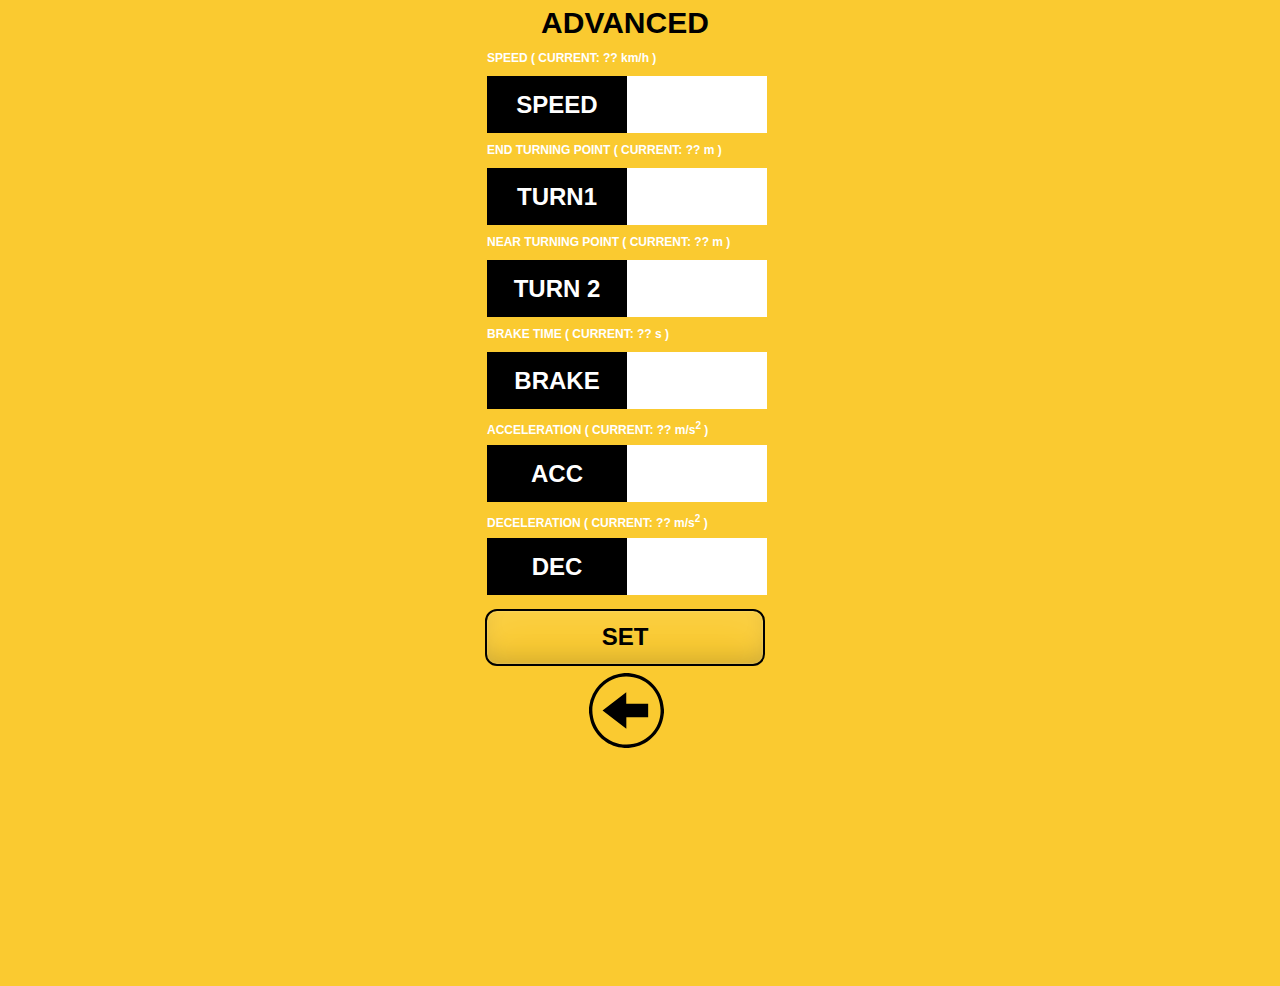
==== commit 366e6e30: "Propagate mode html" ====
--- a/data/advanced.html
+++ b/data/advanced.html
@@ -22,7 +22,9 @@
       </div>
 
       <div class="colelem value_heading">
-        <p>SPEED ( CURRENT SETTINGS )</p>
+        SPEED ( CURRENT: 
+        <div class="value_current" id="mode_speed_current">??</div>
+         km/h )
       </div>
       <div class="colelem value_row">
         <div class="grpelem value_name width_half">
@@ -30,13 +32,15 @@
         </div>
         <div class="grpelem value_input width_half offset_half">
           <p>
-            <input class="grpelem width_half" type="number" id="mode_speed">
+            <input class="grpelem width_half" type="number" step="0.1" id="mode_speed" onChange="validate_all()">
           </p>
         </div>
       </div>
 
       <div class="colelem value_heading">
-        <p>END TURNING POINT ( CURRENT SETTINGS )</p>
+        END TURNING POINT ( CURRENT:
+        <div class="value_current" id="mode_turn1_current">??</div>
+        m )
       </div>
       <div class="colelem value_row">
         <div class="grpelem value_name width_half">
@@ -44,13 +48,15 @@
         </div>
         <div class="grpelem value_input width_half offset_half">
           <p>
-            <input class="grpelem width_half" type="number" id="mode_turn1">
+            <input class="grpelem width_half" type="number" step="0.1" id="mode_turn1" onChange="validate_all()">
           </p>
         </div>
       </div>
 
       <div class="colelem value_heading">
-        <p>NEAR TURNING POINT ( CURRENT SETTINGS )</p>
+        NEAR TURNING POINT ( CURRENT:
+        <div class="value_current" id="mode_turn2_current">??</div>
+        m )
       </div>
       <div class="colelem value_row">
         <div class="grpelem value_name width_half">
@@ -58,13 +64,15 @@
         </div>
         <div class="grpelem value_input width_half offset_half">
           <p>
-            <input class="grpelem width_half" type="number" id="mode_turn2">
+            <input class="grpelem width_half" type="number" step="0.1"  id="mode_turn2" onChange="validate_all()">
           </p>
         </div>
       </div>
 
       <div class="colelem value_heading">
-        <p>BRAKE TIME S ( CURRENT SETTINGS )</p>
+        BRAKE TIME ( CURRENT: 
+        <div class="value_current" id="mode_brake_time_current">??</div>
+        s )
       </div>
       <div class="colelem value_row">
         <div class="grpelem value_name width_half">
@@ -72,13 +80,15 @@
         </div>
         <div class="grpelem value_input width_half offset_half">
           <p>
-            <input class="grpelem width_half" type="number" id="mode_brake_time">
+            <input class="grpelem width_half" type="number" step="0.1" id="mode_brake_time" onChange="validate_all()">
           </p>
         </div>
       </div>
 
       <div class="colelem value_heading">
-        <p>ACCELERATION M/S ( CURRENT SETTINGS )</p>
+        ACCELERATION ( CURRENT:
+        <div class="value_current" id="mode_acc_current">??</div>
+        m/s<sup>2</sup> )
       </div>
       <div class="colelem value_row">
         <div class="grpelem value_name width_half">
@@ -86,13 +96,15 @@
         </div>
         <div class="grpelem value_input width_half offset_half">
           <p>
-            <input class="grpelem width_half" type="number" id="mode_acc">
+            <input class="grpelem width_half" type="number" step="0.1" id="mode_acc" onChange="validate_all()">
           </p>
         </div>
       </div>
 
       <div class="colelem value_heading">
-        <p>DECELERATION M/S ( CURRENT SETTINGS )</p>
+        DECELERATION ( CURRENT:
+        <div class="value_current" id="mode_dec_current">??</div>
+        m/s<sup>2</sup> )
       </div>
       <div class="colelem value_row">
         <div class="grpelem value_name width_half">
@@ -100,13 +112,13 @@
         </div>
         <div class="grpelem value_input width_half offset_half">
           <p>
-            <input class="grpelem width_half" type="number" id="mode_dec">
+            <input class="grpelem width_half" type="number" step="0.1 "id="mode_dec" onChange="validate_all()">
           </p>
         </div>
       </div>
 
       <div class="colelem" style="padding-top: 14px;">
-        <a href="javascript:save_mode_values()" class="save_button width_full" >SET</a>
+        <a href="javascript:set_mode_values()" class="save_button width_full" id="set_button" >SET</a>
       </div>
 
       <a class="nonblock nontext clip_frame colelem" id="u1231" href="program-selector.html"><img
--- a/data/css/mode.css
+++ b/data/css/mode.css
@@ -105,6 +105,18 @@
   padding-top: 14px;
 }
 
+.value_current {
+  display: inline;
+}
+
+.value_invalid {
+  background-color: #FF0000;
+}
+
+.value_valid {
+  background-color: #FFFFFF;
+}
+
 a.save_button {
   display:inline-block;
   padding:0.7em 1.7em;
@@ -118,7 +130,7 @@
   font-weight:bold;
   font-size: 24px;
   color:#000000;
-  background-color:#29ABE2;
+  /*background-color:#29ABE2;*/
   box-shadow:inset 0 -0.6em 1em -0.35em rgba(0,0,0,0.17),inset 0 0.6em 2em -0.3em rgba(255,255,255,0.15),inset 0 0 0em 0.05em rgba(255,255,255,0.12);
   text-align:center;
   position:relative;
@@ -127,6 +139,18 @@
 
 a.save_button:active{
   box-shadow:inset 0 0.6em 2em -0.3em rgba(0,0,0,0.15),inset 0 0 0em 0.05em rgba(255,255,255,0.12);
+}
+
+.save_button_enabled{
+  pointer-events: all;
+  cursor: pointer;
+  background-color:#29ABE2;
+}
+
+.save_button_disabled{
+  pointer-events: none;
+  cursor: default;
+  background-color:#393b3b;
 }
 
 .mode_name {
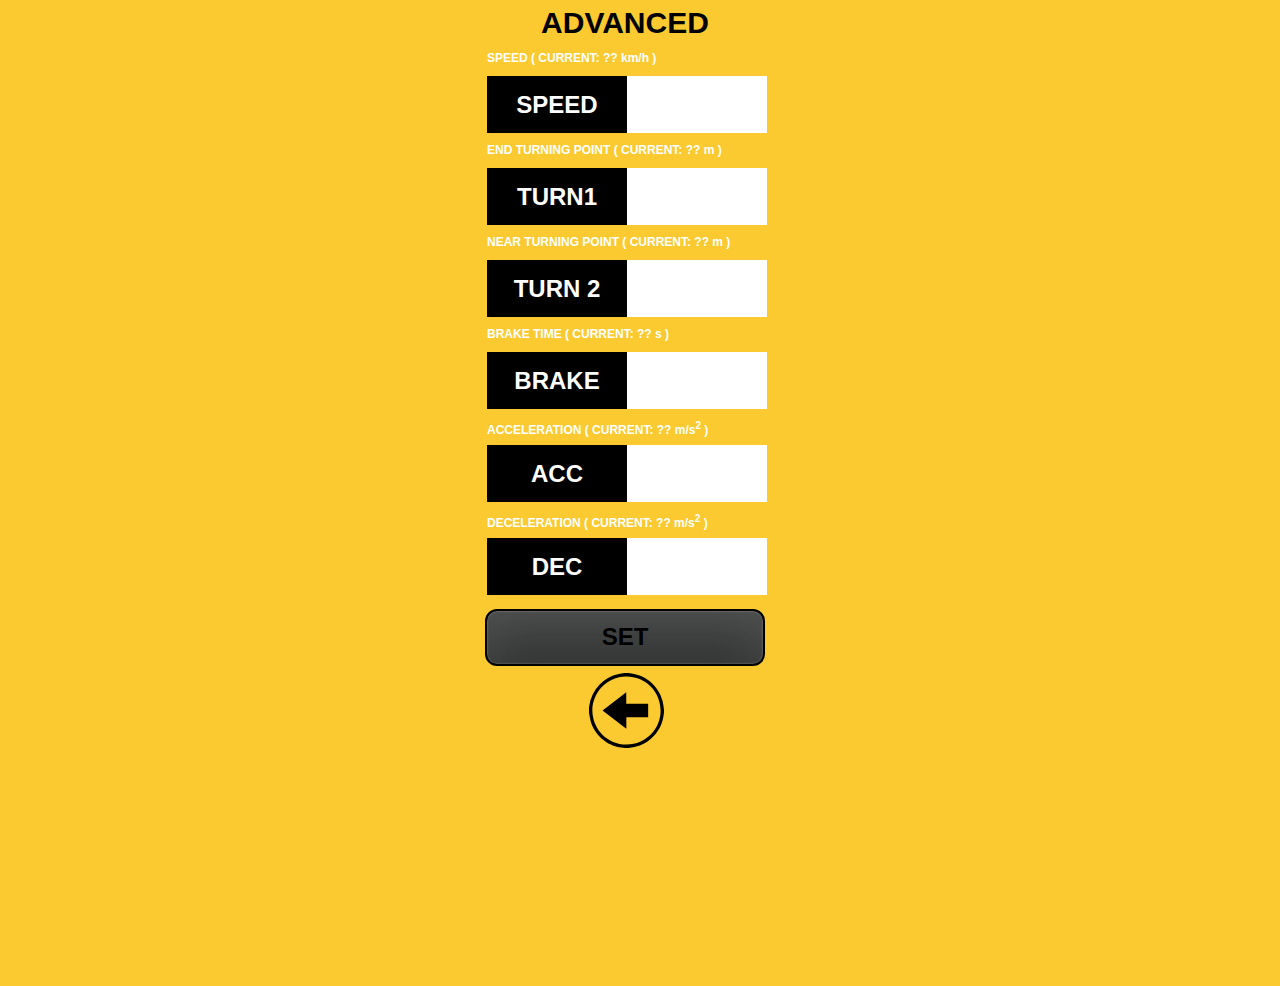
==== commit edd2291f: "Make sure Save button is disabled on mode page load" ====
--- a/data/advanced.html
+++ b/data/advanced.html
@@ -7,7 +7,7 @@
   
   <title>Advanced</title>
   <script type="text/javascript" src="scripts/jquery-3.6.0.min.js"></script>
-  <script type="text/javascript" src="scripts/mode-settings.js"></script>
+  <script type="text/javascript" src="scripts/mode-settings.js" defer></script>
   <link rel="stylesheet" type="text/css" href="css/site_global.css" />
   <link rel="stylesheet" type="text/css" href="css/mode.css" id="pagesheet" />
 </head>
@@ -131,4 +131,4 @@
   <!-- Other scripts -->
 </body>
 
-</html>+</html>
--- a/data/css/mode.css
+++ b/data/css/mode.css
@@ -30,6 +30,11 @@
 
 body#master {
   background-color: #FF0000;
+  position: relative;
+}
+
+body#limits {
+  background-color: #666666;
   position: relative;
 }
 
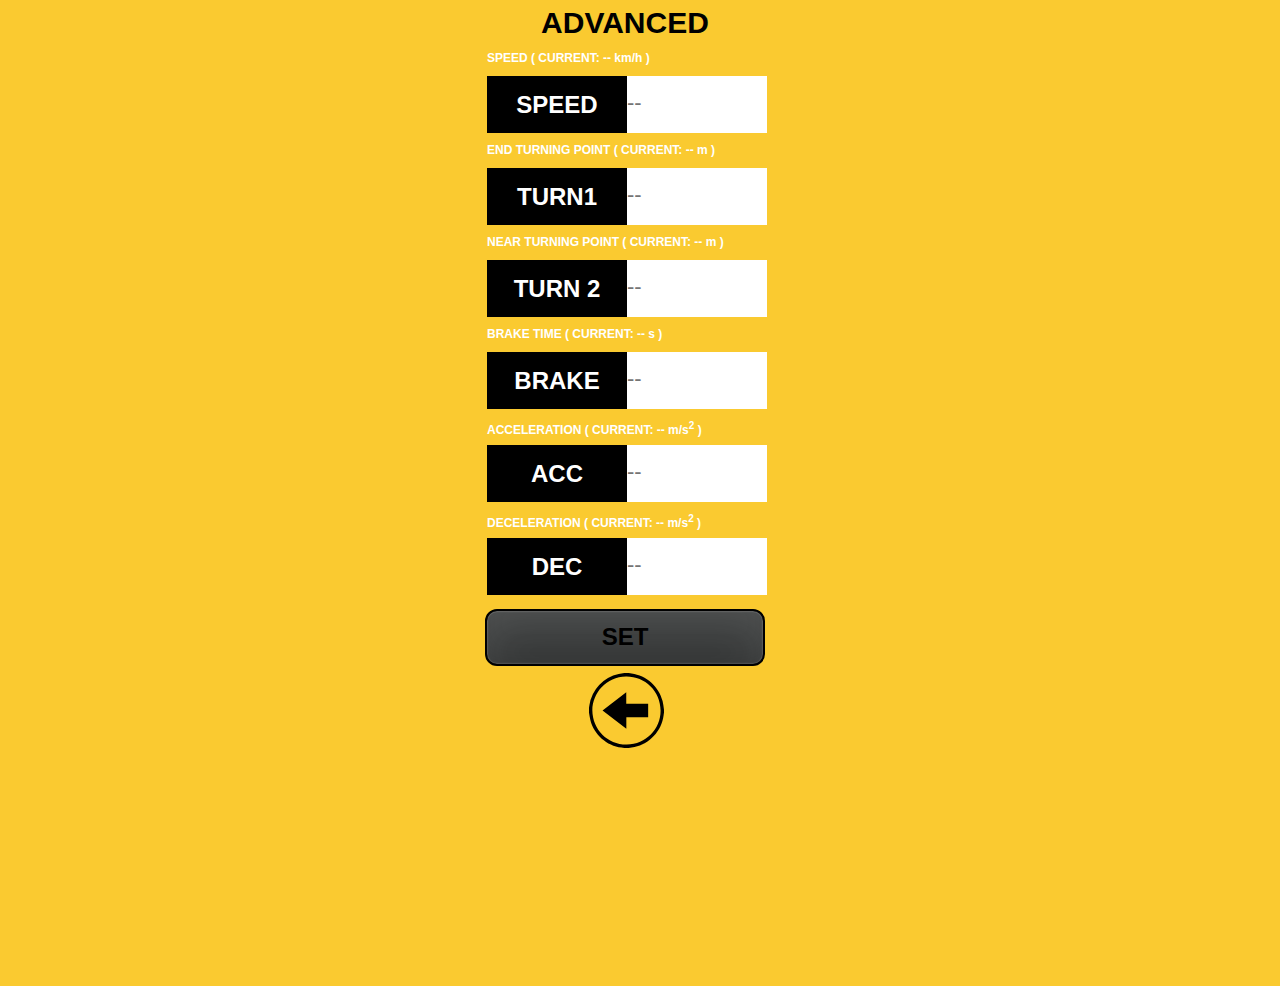
==== commit 036c3a19: "Propagate changes to other mode pages" ====
--- a/data/advanced.html
+++ b/data/advanced.html
@@ -4,10 +4,11 @@
 <head>
   <meta http-equiv="Content-type" content="text/html;charset=UTF-8" />
   <meta name="viewport" content="width=device-width, initial-scale=1.0" />
-  
+
   <title>Advanced</title>
   <script type="text/javascript" src="scripts/jquery-3.6.0.min.js"></script>
-  <script type="text/javascript" src="scripts/mode-settings.js" defer></script>
+  <script type="text/javascript" src="scripts/common.js"></script>
+  <script type="text/javascript" src="scripts/mode.js" defer></script>
   <link rel="stylesheet" type="text/css" href="css/site_global.css" />
   <link rel="stylesheet" type="text/css" href="css/mode.css" id="pagesheet" />
 </head>
@@ -22,9 +23,9 @@
       </div>
 
       <div class="colelem value_heading">
-        SPEED ( CURRENT: 
-        <div class="value_current" id="mode_speed_current">??</div>
-         km/h )
+        SPEED ( CURRENT:
+        <div class="value_current" id="mode_speed_current">--</div>
+        km/h )
       </div>
       <div class="colelem value_row">
         <div class="grpelem value_name width_half">
@@ -32,14 +33,14 @@
         </div>
         <div class="grpelem value_input width_half offset_half">
           <p>
-            <input class="grpelem width_half" type="number" step="0.1" id="mode_speed" onChange="validate_all()">
+            <input class="grpelem width_half" type="number" placeholder="--" step="0.1" id="mode_speed" onInput="validateAll()">
           </p>
         </div>
       </div>
 
       <div class="colelem value_heading">
         END TURNING POINT ( CURRENT:
-        <div class="value_current" id="mode_turn1_current">??</div>
+        <div class="value_current" id="mode_turn1_current">--</div>
         m )
       </div>
       <div class="colelem value_row">
@@ -48,14 +49,14 @@
         </div>
         <div class="grpelem value_input width_half offset_half">
           <p>
-            <input class="grpelem width_half" type="number" step="0.1" id="mode_turn1" onChange="validate_all()">
+            <input class="grpelem width_half" type="number" placeholder="--" step="0.1" id="mode_turn1" onInput="validateAll()">
           </p>
         </div>
       </div>
 
       <div class="colelem value_heading">
         NEAR TURNING POINT ( CURRENT:
-        <div class="value_current" id="mode_turn2_current">??</div>
+        <div class="value_current" id="mode_turn2_current">--</div>
         m )
       </div>
       <div class="colelem value_row">
@@ -64,14 +65,14 @@
         </div>
         <div class="grpelem value_input width_half offset_half">
           <p>
-            <input class="grpelem width_half" type="number" step="0.1"  id="mode_turn2" onChange="validate_all()">
+            <input class="grpelem width_half" type="number" placeholder="--" step="0.1" id="mode_turn2" onInput="validateAll()">
           </p>
         </div>
       </div>
 
       <div class="colelem value_heading">
-        BRAKE TIME ( CURRENT: 
-        <div class="value_current" id="mode_brake_time_current">??</div>
+        BRAKE TIME ( CURRENT:
+        <div class="value_current" id="mode_brake_time_current">--</div>
         s )
       </div>
       <div class="colelem value_row">
@@ -80,14 +81,14 @@
         </div>
         <div class="grpelem value_input width_half offset_half">
           <p>
-            <input class="grpelem width_half" type="number" step="0.1" id="mode_brake_time" onChange="validate_all()">
+            <input class="grpelem width_half" type="number" placeholder="--" step="0.1" id="mode_brake_time" onInput="validateAll()">
           </p>
         </div>
       </div>
 
       <div class="colelem value_heading">
         ACCELERATION ( CURRENT:
-        <div class="value_current" id="mode_acc_current">??</div>
+        <div class="value_current" id="mode_acc_current">--</div>
         m/s<sup>2</sup> )
       </div>
       <div class="colelem value_row">
@@ -96,14 +97,14 @@
         </div>
         <div class="grpelem value_input width_half offset_half">
           <p>
-            <input class="grpelem width_half" type="number" step="0.1" id="mode_acc" onChange="validate_all()">
+            <input class="grpelem width_half" type="number" placeholder="--" step="0.1" id="mode_acc" onInput="validateAll()">
           </p>
         </div>
       </div>
 
       <div class="colelem value_heading">
         DECELERATION ( CURRENT:
-        <div class="value_current" id="mode_dec_current">??</div>
+        <div class="value_current" id="mode_dec_current">--</div>
         m/s<sup>2</sup> )
       </div>
       <div class="colelem value_row">
@@ -112,17 +113,17 @@
         </div>
         <div class="grpelem value_input width_half offset_half">
           <p>
-            <input class="grpelem width_half" type="number" step="0.1 "id="mode_dec" onChange="validate_all()">
+            <input class="grpelem width_half" type="number" placeholder="--" step="0.1" id="mode_dec" onInput="validateAll()">
           </p>
         </div>
       </div>
 
       <div class="colelem" style="padding-top: 14px;">
-        <a href="javascript:set_mode_values()" class="save_button width_full" id="set_button" >SET</a>
+        <a href="javascript:uploadModeValues()" class="save_button width_full" id="set_button">SET</a>
       </div>
 
-      <a class="nonblock nontext clip_frame colelem" id="u1231" href="program-selector.html"><img
-        class="svg" id="u1227" width="75" height="75" alt="back" src="images/left-arrow.svg" /></a>
+      <a class="nonblock nontext clip_frame colelem" id="u1231" href="program-selector.html"><img class="svg" id="u1227"
+          width="75" height="75" alt="back" src="images/left-arrow.svg" /></a>
 
       <div class="verticalspacer">
       </div>
@@ -131,4 +132,4 @@
   <!-- Other scripts -->
 </body>
 
-</html>
+</html>--- a/data/css/site_global.css
+++ b/data/css/site_global.css
@@ -44,75 +44,6 @@
   background-repeat: no-repeat;
 }
 
-button.submit-btn {
-  -moz-box-sizing: content-box;
-  -webkit-box-sizing: content-box;
-  box-sizing: content-box;
-}
-
-.transition {
-  -webkit-transition-property: background-image, background-position, background-color, border-color, border-radius, color, font-size, font-style, font-weight, letter-spacing, line-height, text-align, box-shadow, text-shadow, opacity;
-  transition-property: background-image, background-position, background-color, border-color, border-radius, color, font-size, font-style, font-weight, letter-spacing, line-height, text-align, box-shadow, text-shadow, opacity;
-}
-
-.transition * {
-  -webkit-transition: inherit;
-  transition: inherit;
-}
-
-table {
-  border-collapse: collapse;
-  border-spacing: 0px;
-}
-
-fieldset,
-img {
-  border: 0px;
-  border-style: solid;
-  -webkit-transform-origin: left top;
-  -ms-transform-origin: left top;
-  -o-transform-origin: left top;
-  transform-origin: left top;
-}
-
-address,
-caption,
-cite,
-code,
-dfn,
-em,
-strong,
-th,
-var,
-optgroup {
-  font-style: inherit;
-  font-weight: inherit;
-}
-
-del,
-ins {
-  text-decoration: none;
-}
-
-li {
-  list-style: none;
-}
-
-caption,
-th {
-  text-align: left;
-}
-
-h1,
-h2,
-h3,
-h4,
-h5,
-h6 {
-  font-size: 100%;
-  font-weight: inherit;
-}
-
 input,
 button,
 textarea,
@@ -123,12 +54,6 @@
   font-size: inherit;
   font-style: inherit;
   font-weight: inherit;
-}
-
-.form-grp input,
-.form-grp textarea {
-  -webkit-appearance: none;
-  -webkit-border-radius: 0;
 }
 
 body {
@@ -144,223 +69,10 @@
   font-feature-settings: 'liga';
 }
 
-a:link {
-  color: #0000FF;
-  text-decoration: underline;
-}
-
-a:visited {
-  color: #800080;
-  text-decoration: underline;
-}
-
-a:hover {
-  color: #0000FF;
-  text-decoration: underline;
-}
-
-a:active {
-  color: #EE0000;
-  text-decoration: underline;
-}
-
-a.nontext {
-  color: black;
-  text-decoration: none;
-  font-style: normal;
-  font-weight: normal;
-}
-
-.normal_text {
-  color: #000000;
-  direction: ltr;
-  font-family: Arial, Helvetica Neue, Helvetica, sans-serif;
-  font-size: 14px;
-  font-style: normal;
-  font-weight: normal;
-  letter-spacing: 0px;
-  line-height: 17px;
-  text-align: left;
-  text-decoration: none;
-  text-indent: 0px;
-  text-transform: none;
-  vertical-align: 0px;
-  padding: 0px;
-}
-
-.list0 li:before {
-  position: absolute;
-  right: 100%;
-  letter-spacing: 0px;
-  text-decoration: none;
-  font-weight: normal;
-  font-style: normal;
-}
-
-.rtl-list li:before {
-  right: auto;
-  left: 100%;
-}
-
-.nls-None>li:before,
-.nls-None .list3>li:before,
-.nls-None .list6>li:before {
-  margin-right: 6px;
-  content: '•';
-}
-
-.nls-None .list1>li:before,
-.nls-None .list4>li:before,
-.nls-None .list7>li:before {
-  margin-right: 6px;
-  content: '○';
-}
-
-.nls-None,
-.nls-None .list1,
-.nls-None .list2,
-.nls-None .list3,
-.nls-None .list4,
-.nls-None .list5,
-.nls-None .list6,
-.nls-None .list7,
-.nls-None .list8 {
-  padding-left: 34px;
-}
-
-.nls-None.rtl-list,
-.nls-None .list1.rtl-list,
-.nls-None .list2.rtl-list,
-.nls-None .list3.rtl-list,
-.nls-None .list4.rtl-list,
-.nls-None .list5.rtl-list,
-.nls-None .list6.rtl-list,
-.nls-None .list7.rtl-list,
-.nls-None .list8.rtl-list {
-  padding-left: 0px;
-  padding-right: 34px;
-}
-
-.nls-None .list2>li:before,
-.nls-None .list5>li:before,
-.nls-None .list8>li:before {
-  margin-right: 6px;
-  content: '-';
-}
-
-.nls-None.rtl-list>li:before,
-.nls-None .list1.rtl-list>li:before,
-.nls-None .list2.rtl-list>li:before,
-.nls-None .list3.rtl-list>li:before,
-.nls-None .list4.rtl-list>li:before,
-.nls-None .list5.rtl-list>li:before,
-.nls-None .list6.rtl-list>li:before,
-.nls-None .list7.rtl-list>li:before,
-.nls-None .list8.rtl-list>li:before {
-  margin-right: 0px;
-  margin-left: 6px;
-}
-
-.TabbedPanelsTab {
-  white-space: nowrap;
-}
-
-.MenuBar .MenuBarView,
-.MenuBar .SubMenuView {
-  display: block;
-  list-style: none;
-}
-
-.MenuBar .SubMenu {
-  display: none;
-  position: absolute;
-}
-
-.NoWrap {
-  white-space: nowrap;
-  word-wrap: normal;
-}
-
-.rootelem {
-  margin-left: auto;
-  margin-right: auto;
-}
-
 .colelem {
   display: inline;
   float: left;
   clear: both;
-}
-
-.clearfix:after {
-  content: "\0020";
-  visibility: hidden;
-  display: block;
-  height: 0px;
-  clear: both;
-}
-
-*:first-child+html .clearfix {
-  zoom: 1;
-}
-
-.clip_frame {
-  overflow: hidden;
-}
-
-.popup_anchor {
-  position: relative;
-  width: 0px;
-  height: 0px;
-}
-
-.allow_click_through * {
-  pointer-events: auto;
-}
-
-.popup_element {
-  z-index: 100000;
-}
-
-.svg {
-  display: block;
-  vertical-align: top;
-}
-
-span.wrap {
-  content: '';
-  clear: left;
-  display: block;
-}
-
-span.actAsInlineDiv {
-  display: inline-block;
-}
-
-.position_content,
-.excludeFromNormalFlow {
-  float: left;
-}
-
-.preload_images {
-  position: absolute;
-  overflow: hidden;
-  left: -9999px;
-  top: -9999px;
-  height: 1px;
-  width: 1px;
-}
-
-.preload {
-  height: 1px;
-  width: 1px;
-}
-
-.animateStates {
-  -webkit-transition: 0.3s ease-in-out;
-  -moz-transition: 0.3s ease-in-out;
-  -o-transition: 0.3s ease-in-out;
-  transition: 0.3s ease-in-out;
 }
 
 [data-whatinput="mouse"] *:focus,
@@ -370,218 +82,11 @@
   outline: none;
 }
 
-textarea {
-  resize: none;
-  overflow: auto;
-}
-
-.allow_click_through,
-.fld-prompt {
-  pointer-events: none;
-}
-
-.wrapped-input {
-  position: absolute;
-  top: 0px;
-  left: 0px;
-  background: transparent;
-  border: none;
-}
-
-.submit-btn {
-  z-index: 50000;
-  cursor: pointer;
-}
-
-.anchor_item {
-  width: 22px;
-  height: 18px;
-}
-
-.MenuBar .SubMenuVisible,
-.MenuBarVertical .SubMenuVisible,
-.MenuBar .SubMenu .SubMenuVisible,
-.popup_element.Active,
-span.actAsPara,
-.actAsDiv,
-a.nonblock.nontext,
-img.block {
-  display: block;
-}
-
-.widget_invisible,
-.js .invi,
-.js .mse_pre_init {
-  visibility: hidden;
-}
-
-.ose_ei {
-  visibility: hidden;
-  z-index: 0;
-}
-
-.no_vert_scroll {
-  overflow-y: hidden;
-}
-
-.always_vert_scroll {
-  overflow-y: scroll;
-}
-
-.always_horz_scroll {
-  overflow-x: scroll;
-}
-
-.fullscreen {
-  overflow: hidden;
-  left: 0px;
-  top: 0px;
-  position: fixed;
-  height: 100%;
-  width: 100%;
-  -moz-box-sizing: border-box;
-  -webkit-box-sizing: border-box;
-  -ms-box-sizing: border-box;
-  box-sizing: border-box;
-}
-
-.fullwidth {
-  position: absolute;
-}
-
-.borderbox {
-  -moz-box-sizing: border-box;
-  -webkit-box-sizing: border-box;
-  -ms-box-sizing: border-box;
-  box-sizing: border-box;
-}
-
-.scroll_wrapper {
-  position: absolute;
-  overflow: auto;
-  left: 0px;
-  right: 0px;
-  top: 0px;
-  bottom: 0px;
-  padding-top: 0px;
-  padding-bottom: 0px;
-  margin-top: 0px;
-  margin-bottom: 0px;
-}
-
-.browser_width>* {
-  position: absolute;
-  left: 0px;
-  right: 0px;
-}
-
-.grpelem,
-.accordion_wrapper {
+.grpelem {
   display: inline;
   float: left;
 }
 
-.fld-checkbox input[type=checkbox],
-.fld-radiobutton input[type=radio] {
-  position: absolute;
-  overflow: hidden;
-  clip: rect(0px, 0px, 0px, 0px);
-  height: 1px;
-  width: 1px;
-  margin: -1px;
-  padding: 0px;
-  border: 0px;
-}
-
-.fld-checkbox input[type=checkbox]+label,
-.fld-radiobutton input[type=radio]+label {
-  display: inline-block;
-  background-repeat: no-repeat;
-  cursor: pointer;
-  float: left;
-  width: 100%;
-  height: 100%;
-}
-
-.pointer_cursor,
-.fld-recaptcha-mode,
-.fld-recaptcha-refresh,
-.fld-recaptcha-help {
-  cursor: pointer;
-}
-
-p,
-h1,
-h2,
-h3,
-h4,
-h5,
-h6,
-ol,
-ul,
-span.actAsPara {
-  max-height: 1000000px;
-}
-
-.superscript {
-  vertical-align: super;
-  font-size: 66%;
-  line-height: 0px;
-}
-
-.subscript {
-  vertical-align: sub;
-  font-size: 66%;
-  line-height: 0px;
-}
-
-.horizontalSlideShow {
-  -ms-touch-action: pan-y;
-  touch-action: pan-y;
-}
-
-.verticalSlideShow {
-  -ms-touch-action: pan-x;
-  touch-action: pan-x;
-}
-
-.colelem100,
 .verticalspacer {
   clear: both;
 }
-
-.list0 li,
-.MenuBar .MenuItemContainer,
-.SlideShowContentPanel .fullscreen img,
-.css_verticalspacer .verticalspacer {
-  position: relative;
-}
-
-.popup_element.Inactive,
-.js .disn,
-.js .an_invi,
-.hidden,
-.breakpoint {
-  display: none;
-}
-
-#muse_css_mq {
-  position: absolute;
-  display: none;
-  background-color: #FFFFFE;
-}
-
-.fluid_height_spacer {
-  width: 0.01px;
-}
-
-.muse_check_css {
-  display: none;
-  position: fixed;
-}
-
-@media screen and (-webkit-min-device-pixel-ratio:0) {
-  body {
-    text-rendering: auto;
-  }
-}